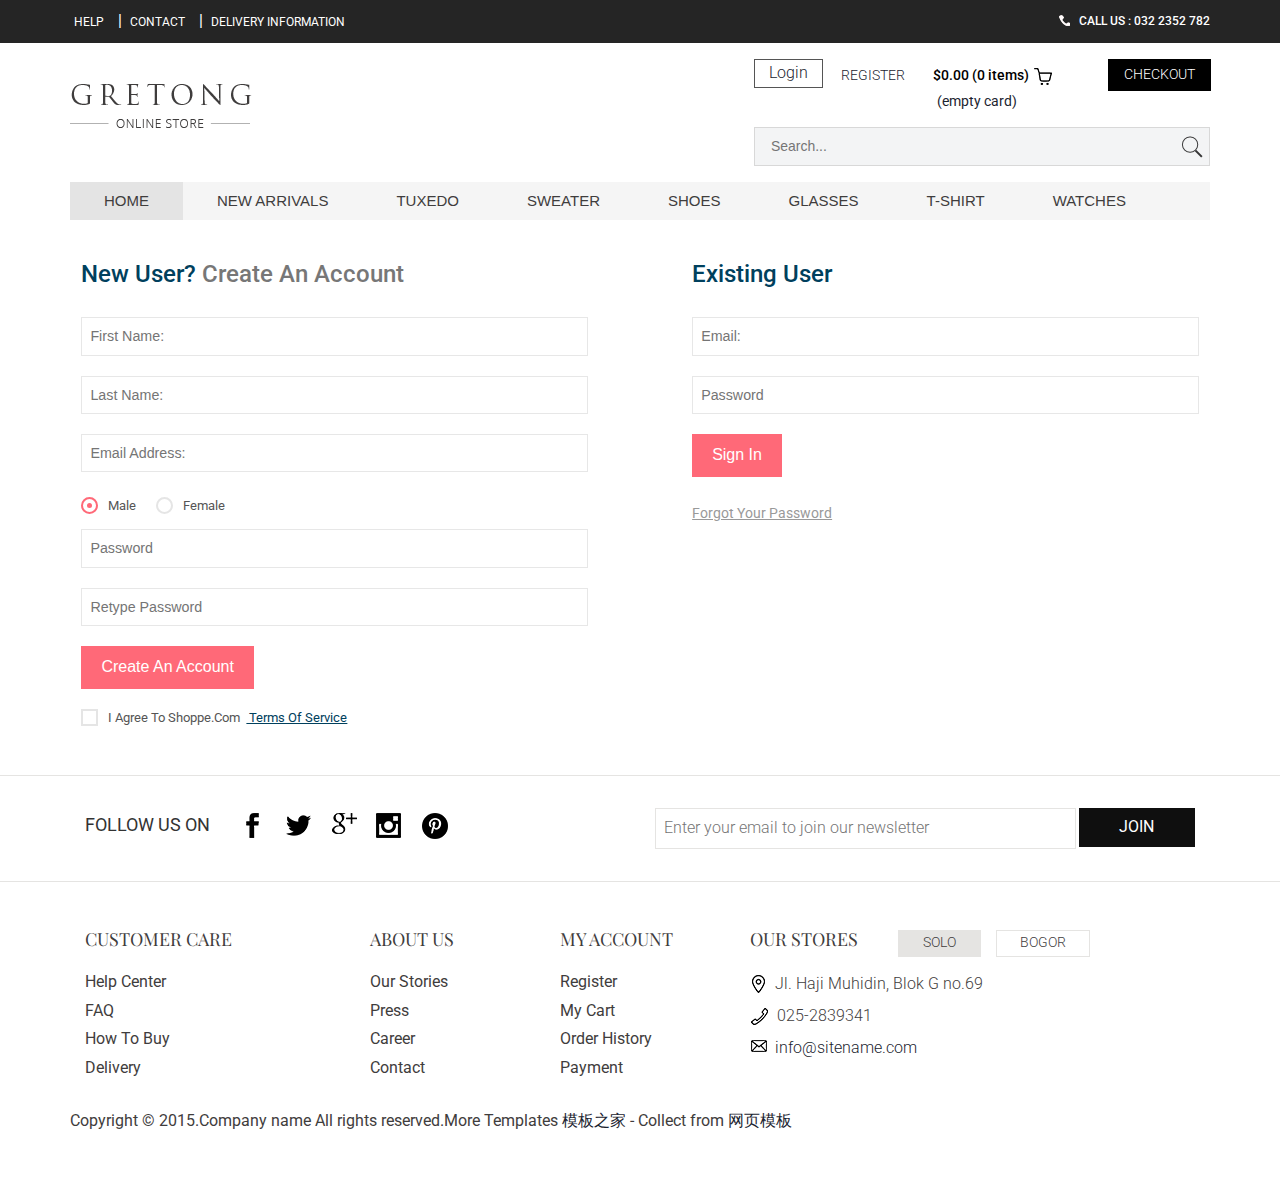
==== WebContent/register.html @ c3873a27 "登录实现+session+cookie记住登录" ====
<!DOCTYPE HTML>
<html>
<head>
<title>Register</title>
<link href="css/bootstrap.css" rel='stylesheet' type='text/css' />
<!-- jQuery (necessary JavaScript plugins) -->
<script type='text/javascript' src="js/jquery-1.11.1.min.js"></script>
<!-- Custom Theme files -->
<link href="css/style.css" rel='stylesheet' type='text/css' />
<!-- Custom Theme files -->
<!--//theme-style-->
<meta name="viewport" content="width=device-width, initial-scale=1">
<meta http-equiv="Content-Type" content="text/html; charset=utf-8" />
<meta name="keywords" content="Gretong Responsive web template, Bootstrap Web Templates, Flat Web Templates, Andriod Compatible web template, 
Smartphone Compatible web template, free webdesigns for Nokia, Samsung, LG, SonyErricsson, Motorola web design" />
<script type="application/x-javascript"> addEventListener("load", function() { setTimeout(hideURLbar, 0); }, false); function hideURLbar(){ window.scrollTo(0,1); } </script>
<link href='http://fonts.useso.com/css?family=Roboto:400,100,300,500,700,900' rel='stylesheet' type='text/css'>
<link href='http://fonts.useso.com/css?family=Playfair+Display:400,700,900' rel='stylesheet' type='text/css'>
<!-- start menu -->
<link href="css/megamenu.css" rel="stylesheet" type="text/css" media="all" />
<script type="text/javascript" src="js/megamenu.js"></script>
<script>$(document).ready(function(){$(".megamenu").megamenu();});</script>
<script src="js/menu_jquery.js"></script>
</head>
<body>
<!-- header_top -->
<div class="top_bg">
	<div class="container">
		<div class="header_top">
			<div class="top_right">
				<ul>
					<li><a href="#">help</a></li>|
					<li><a href="contact.html">Contact</a></li>|
					<li><a href="#">Delivery information</a></li>
				</ul>
			</div>
			<div class="top_left">
				<h2><span></span> Call us : 032 2352 782</h2>
			</div>
				<div class="clearfix"> </div>
		</div>
	</div>
</div>
<!-- header -->
<div class="header_bg">
<div class="container">
	<div class="header">
	<div class="head-t">
		<div class="logo">
			<a href="index.html"><img src="images/logo.png" class="img-responsive" alt=""/> </a>
		</div>
		<!-- start header_right -->
		<div class="header_right">
			<div class="rgt-bottom">
				<div class="log">
					<div class="login" >
						<div id="loginContainer"><a href="#" id="loginButton"><span>Login</span></a>
						    <div id="loginBox">                
						        <form id="loginForm">
						                <fieldset id="body">
						                	<fieldset>
						                          <label for="email">Email Address</label>
						                          <input type="text" name="email" id="email">
						                    </fieldset>
						                    <fieldset>
						                            <label for="password">Password</label>
						                            <input type="password" name="password" id="password">
						                     </fieldset>
						                    <input type="submit" id="login" value="Sign in">
						                	<label for="checkbox"><input type="checkbox" id="checkbox"> <i>Remember me</i></label>
						            	</fieldset>
						            <span><a href="#">Forgot your password?</a></span>
								</form>
							</div>
						</div>
					</div>
				</div>
				<div class="reg">
					<a href="register.html">REGISTER</a>
				</div>
			<div class="cart box_1">
				<a href="checkout.html">
					<h3> <span class="simpleCart_total">$0.00</span> (<span id="simpleCart_quantity" class="simpleCart_quantity">0</span> items)<img src="images/bag.png" alt=""></h3>
				</a>	
				<p><a href="javascript:;" class="simpleCart_empty">(empty card)</a></p>
				<div class="clearfix"> </div>
			</div>
			<div class="create_btn">
				<a href="checkout.html">CHECKOUT</a>
			</div>
			<div class="clearfix"> </div>
		</div>
		<div class="search">
		    <form>
		    	<input type="text" value="" placeholder="search...">
				<input type="submit" value="">
			</form>
		</div>
		<div class="clearfix"> </div>
		</div>
		<div class="clearfix"> </div>
	</div>
		<!-- start header menu -->
			<ul class="megamenu skyblue">
			<li class="active grid"><a class="color1" href="index.html">Home</a></li>
			<li class="grid"><a class="color2" href="#">new arrivals</a>
				<div class="megapanel">
					<div class="row">
						<div class="col1">
							<div class="h_nav">
								<h4>Clothing</h4>
								<ul>
									<li><a href="women.html">new arrivals</a></li>
									<li><a href="women.html">men</a></li>
									<li><a href="women.html">women</a></li>
									<li><a href="women.html">accessories</a></li>
									<li><a href="women.html">kids</a></li>
									<li><a href="women.html">brands</a></li>
								</ul>	
							</div>							
						</div>
						<div class="col1">
							<div class="h_nav">
								<h4>kids</h4>
								<ul>
									<li><a href="women.html">Pools&Tees</a></li>
									<li><a href="women.html">shirts</a></li>
									<li><a href="women.html">shorts</a></li>
									<li><a href="women.html">twinsets</a></li>
									<li><a href="women.html">kurts</a></li>
									<li><a href="women.html">jackets</a></li>
								</ul>	
							</div>							
						</div>
						<div class="col1">
							<div class="h_nav">
								<h4>Bags</h4>
								<ul>
									<li><a href="women.html">Handbag</a></li>
									<li><a href="women.html">Slingbags</a></li>
									<li><a href="women.html">Clutches</a></li>
									<li><a href="women.html">Totes</a></li>
									<li><a href="women.html">Wallets</a></li>
									<li><a href="women.html">Laptopbags</a></li>
								</ul>	
							</div>												
						</div>
						<div class="col1">
							<div class="h_nav">
								<h4>account</h4>
								<ul>
									<li><a href="#">login</a></li>
									<li><a href="register.html">create an account</a></li>
									<li><a href="women.html">create wishlist</a></li>
									<li><a href="women.html">my shopping bag</a></li>
									<li><a href="women.html">brands</a></li>
									<li><a href="women.html">create wishlist</a></li>
								</ul>	
							</div>						
						</div>
						<div class="col1">
							<div class="h_nav">
								<h4>Accessories</h4>
								<ul>
									<li><a href="women.html">Belts</a></li>
									<li><a href="women.html">Pens</a></li>
									<li><a href="women.html">Eyeglasses</a></li>
									<li><a href="women.html">accessories</a></li>
									<li><a href="women.html">Watches</a></li>
									<li><a href="women.html">Jewellery</a></li>
								</ul>	
							</div>
						</div>
						<div class="col1">
							<div class="h_nav">
								<h4>Footwear</h4>
								<ul>
									<li><a href="women.html">new arrivals</a></li>
									<li><a href="women.html">men</a></li>
									<li><a href="women.html">women</a></li>
									<li><a href="women.html">accessories</a></li>
									<li><a href="women.html">kids</a></li>
									<li><a href="women.html">style videos</a></li>
								</ul>	
							</div>
						</div>
					</div>
					<div class="row">
						<div class="col2"></div>
						<div class="col1"></div>
						<div class="col1"></div>
						<div class="col1"></div>
						<div class="col1"></div>
					</div>
    				</div>
				</li>
			<li><a class="color4" href="#">TUXEDO</a>
				<div class="megapanel">
					<div class="row">
						<div class="col1">
							<div class="h_nav">
								<h4>Clothing</h4>
								<ul>
									<li><a href="women.html">new arrivals</a></li>
									<li><a href="women.html">men</a></li>
									<li><a href="women.html">women</a></li>
									<li><a href="women.html">accessories</a></li>
									<li><a href="women.html">kids</a></li>
									<li><a href="women.html">brands</a></li>
								</ul>	
							</div>							
						</div>
						<div class="col1">
							<div class="h_nav">
								<h4>kids</h4>
								<ul>
									<li><a href="women.html">Pools&Tees</a></li>
									<li><a href="women.html">shirts</a></li>
									<li><a href="women.html">shorts</a></li>
									<li><a href="women.html">twinsets</a></li>
									<li><a href="women.html">kurts</a></li>
									<li><a href="women.html">jackets</a></li>
								</ul>	
							</div>							
						</div>
						<div class="col1">
							<div class="h_nav">
								<h4>Bags</h4>
								<ul>
									<li><a href="women.html">Handbag</a></li>
									<li><a href="women.html">Slingbags</a></li>
									<li><a href="women.html">Clutches</a></li>
									<li><a href="women.html">Totes</a></li>
									<li><a href="women.html">Wallets</a></li>
									<li><a href="women.html">Laptopbags</a></li>
								</ul>	
							</div>												
						</div>
						<div class="col1">
							<div class="h_nav">
								<h4>account</h4>
								<ul>
									<li><a href="#">login</a></li>
									<li><a href="register.html">create an account</a></li>
									<li><a href="women.html">create wishlist</a></li>
									<li><a href="women.html">my shopping bag</a></li>
									<li><a href="women.html">brands</a></li>
									<li><a href="women.html">create wishlist</a></li>
								</ul>	
							</div>						
						</div>
						<div class="col1">
							<div class="h_nav">
								<h4>Accessories</h4>
								<ul>
									<li><a href="women.html">Belts</a></li>
									<li><a href="women.html">Pens</a></li>
									<li><a href="women.html">Eyeglasses</a></li>
									<li><a href="women.html">accessories</a></li>
									<li><a href="women.html">Watches</a></li>
									<li><a href="women.html">Jewellery</a></li>
								</ul>	
							</div>
						</div>
						<div class="col1">
							<div class="h_nav">
								<h4>Footwear</h4>
								<ul>
									<li><a href="women.html">new arrivals</a></li>
									<li><a href="women.html">men</a></li>
									<li><a href="women.html">women</a></li>
									<li><a href="women.html">accessories</a></li>
									<li><a href="women.html">kids</a></li>
									<li><a href="women.html">style videos</a></li>
								</ul>	
							</div>
						</div>
					</div>
					<div class="row">
						<div class="col2"></div>
						<div class="col1"></div>
						<div class="col1"></div>
						<div class="col1"></div>
						<div class="col1"></div>
					</div>
    				</div>
				</li>				
				<li><a class="color5" href="#">SWEATER</a>
				<div class="megapanel">
					<div class="row">
						<div class="col1">
							<div class="h_nav">
								<h4>Clothing</h4>
								<ul>
									<li><a href="women.html">new arrivals</a></li>
									<li><a href="women.html">men</a></li>
									<li><a href="women.html">women</a></li>
									<li><a href="women.html">accessories</a></li>
									<li><a href="women.html">kids</a></li>
									<li><a href="women.html">brands</a></li>
								</ul>	
							</div>							
						</div>
						<div class="col1">
							<div class="h_nav">
								<h4>kids</h4>
								<ul>
									<li><a href="women.html">Pools&Tees</a></li>
									<li><a href="women.html">shirts</a></li>
									<li><a href="women.html">shorts</a></li>
									<li><a href="women.html">twinsets</a></li>
									<li><a href="women.html">kurts</a></li>
									<li><a href="women.html">jackets</a></li>
								</ul>	
							</div>							
						</div>
						<div class="col1">
							<div class="h_nav">
								<h4>Bags</h4>
								<ul>
									<li><a href="women.html">Handbag</a></li>
									<li><a href="women.html">Slingbags</a></li>
									<li><a href="women.html">Clutches</a></li>
									<li><a href="women.html">Totes</a></li>
									<li><a href="women.html">Wallets</a></li>
									<li><a href="women.html">Laptopbags</a></li>
								</ul>	
							</div>												
						</div>
						<div class="col1">
							<div class="h_nav">
								<h4>account</h4>
								<ul>
									<li><a href="#">login</a></li>
									<li><a href="register.html">create an account</a></li>
									<li><a href="women.html">create wishlist</a></li>
									<li><a href="women.html">my shopping bag</a></li>
									<li><a href="women.html">brands</a></li>
									<li><a href="women.html">create wishlist</a></li>
								</ul>	
							</div>						
						</div>
						<div class="col1">
							<div class="h_nav">
								<h4>Accessories</h4>
								<ul>
									<li><a href="women.html">Belts</a></li>
									<li><a href="women.html">Pens</a></li>
									<li><a href="women.html">Eyeglasses</a></li>
									<li><a href="women.html">accessories</a></li>
									<li><a href="women.html">Watches</a></li>
									<li><a href="women.html">Jewellery</a></li>
								</ul>	
							</div>
						</div>
						<div class="col1">
							<div class="h_nav">
								<h4>Footwear</h4>
								<ul>
									<li><a href="women.html">new arrivals</a></li>
									<li><a href="women.html">men</a></li>
									<li><a href="women.html">women</a></li>
									<li><a href="women.html">accessories</a></li>
									<li><a href="women.html">kids</a></li>
									<li><a href="women.html">style videos</a></li>
								</ul>	
							</div>
						</div>
					</div>
					<div class="row">
						<div class="col2"></div>
						<div class="col1"></div>
						<div class="col1"></div>
						<div class="col1"></div>
						<div class="col1"></div>
					</div>
    				</div>
				</li>
				<li><a class="color6" href="#">SHOES</a>
				<div class="megapanel">
					<div class="row">
						<div class="col1">
							<div class="h_nav">
								<h4>Clothing</h4>
								<ul>
									<li><a href="women.html">new arrivals</a></li>
									<li><a href="women.html">men</a></li>
									<li><a href="women.html">women</a></li>
									<li><a href="women.html">accessories</a></li>
									<li><a href="women.html">kids</a></li>
									<li><a href="women.html">brands</a></li>
								</ul>	
							</div>							
						</div>
						<div class="col1">
							<div class="h_nav">
								<h4>kids</h4>
								<ul>
									<li><a href="women.html">Pools&Tees</a></li>
									<li><a href="women.html">shirts</a></li>
									<li><a href="women.html">shorts</a></li>
									<li><a href="women.html">twinsets</a></li>
									<li><a href="women.html">kurts</a></li>
									<li><a href="women.html">jackets</a></li>
								</ul>	
							</div>							
						</div>
						<div class="col1">
							<div class="h_nav">
								<h4>Bags</h4>
								<ul>
									<li><a href="women.html">Handbag</a></li>
									<li><a href="women.html">Slingbags</a></li>
									<li><a href="women.html">Clutches</a></li>
									<li><a href="women.html">Totes</a></li>
									<li><a href="women.html">Wallets</a></li>
									<li><a href="women.html">Laptopbags</a></li>
								</ul>	
							</div>												
						</div>
						<div class="col1">
							<div class="h_nav">
								<h4>account</h4>
								<ul>
									<li><a href="#">login</a></li>
									<li><a href="register.html">create an account</a></li>
									<li><a href="women.html">create wishlist</a></li>
									<li><a href="women.html">my shopping bag</a></li>
									<li><a href="women.html">brands</a></li>
									<li><a href="women.html">create wishlist</a></li>
								</ul>	
							</div>						
						</div>
						<div class="col1">
							<div class="h_nav">
								<h4>Accessories</h4>
								<ul>
									<li><a href="women.html">Belts</a></li>
									<li><a href="women.html">Pens</a></li>
									<li><a href="women.html">Eyeglasses</a></li>
									<li><a href="women.html">accessories</a></li>
									<li><a href="women.html">Watches</a></li>
									<li><a href="women.html">Jewellery</a></li>
								</ul>	
							</div>
						</div>
						<div class="col1">
							<div class="h_nav">
								<h4>Footwear</h4>
								<ul>
									<li><a href="women.html">new arrivals</a></li>
									<li><a href="women.html">men</a></li>
									<li><a href="women.html">women</a></li>
									<li><a href="women.html">accessories</a></li>
									<li><a href="women.html">kids</a></li>
									<li><a href="women.html">style videos</a></li>
								</ul>	
							</div>
						</div>
					</div>
					<div class="row">
						<div class="col2"></div>
						<div class="col1"></div>
						<div class="col1"></div>
						<div class="col1"></div>
						<div class="col1"></div>
					</div>
    				</div>
				</li>				
			
				<li><a class="color7" href="#">GLASSES</a>
				<div class="megapanel">
					<div class="row">
						<div class="col1">
							<div class="h_nav">
								<h4>Clothing</h4>
								<ul>
									<li><a href="women.html">new arrivals</a></li>
									<li><a href="women.html">men</a></li>
									<li><a href="women.html">women</a></li>
									<li><a href="women.html">accessories</a></li>
									<li><a href="women.html">kids</a></li>
									<li><a href="women.html">brands</a></li>
								</ul>	
							</div>							
						</div>
						<div class="col1">
							<div class="h_nav">
								<h4>kids</h4>
								<ul>
									<li><a href="women.html">Pools&Tees</a></li>
									<li><a href="women.html">shirts</a></li>
									<li><a href="women.html">shorts</a></li>
									<li><a href="women.html">twinsets</a></li>
									<li><a href="women.html">kurts</a></li>
									<li><a href="women.html">jackets</a></li>
								</ul>	
							</div>							
						</div>
						<div class="col1">
							<div class="h_nav">
								<h4>Bags</h4>
								<ul>
									<li><a href="women.html">Handbag</a></li>
									<li><a href="women.html">Slingbags</a></li>
									<li><a href="women.html">Clutches</a></li>
									<li><a href="women.html">Totes</a></li>
									<li><a href="women.html">Wallets</a></li>
									<li><a href="women.html">Laptopbags</a></li>
								</ul>	
							</div>												
						</div>
						<div class="col1">
							<div class="h_nav">
								<h4>account</h4>
								<ul>
									<li><a href="#">login</a></li>
									<li><a href="register.html">create an account</a></li>
									<li><a href="women.html">create wishlist</a></li>
									<li><a href="women.html">my shopping bag</a></li>
									<li><a href="women.html">brands</a></li>
									<li><a href="women.html">create wishlist</a></li>
								</ul>	
							</div>						
						</div>
						<div class="col1">
							<div class="h_nav">
								<h4>Accessories</h4>
								<ul>
									<li><a href="women.html">Belts</a></li>
									<li><a href="women.html">Pens</a></li>
									<li><a href="women.html">Eyeglasses</a></li>
									<li><a href="women.html">accessories</a></li>
									<li><a href="women.html">Watches</a></li>
									<li><a href="women.html">Jewellery</a></li>
								</ul>	
							</div>
						</div>
						<div class="col1">
							<div class="h_nav">
								<h4>Footwear</h4>
								<ul>
									<li><a href="women.html">new arrivals</a></li>
									<li><a href="women.html">men</a></li>
									<li><a href="women.html">women</a></li>
									<li><a href="women.html">accessories</a></li>
									<li><a href="women.html">kids</a></li>
									<li><a href="women.html">style videos</a></li>
								</ul>	
							</div>
						</div>
					</div>
					<div class="row">
						<div class="col2"></div>
						<div class="col1"></div>
						<div class="col1"></div>
						<div class="col1"></div>
						<div class="col1"></div>
					</div>
    				</div>
				</li>				
			
				<li><a class="color8" href="#">T-SHIRT</a>
				<div class="megapanel">
					<div class="row">
						<div class="col1">
							<div class="h_nav">
								<h4>Clothing</h4>
								<ul>
									<li><a href="women.html">new arrivals</a></li>
									<li><a href="women.html">men</a></li>
									<li><a href="women.html">women</a></li>
									<li><a href="women.html">accessories</a></li>
									<li><a href="women.html">kids</a></li>
									<li><a href="women.html">brands</a></li>
								</ul>	
							</div>							
						</div>
						<div class="col1">
							<div class="h_nav">
								<h4>kids</h4>
								<ul>
									<li><a href="women.html">trends</a></li>
									<li><a href="women.html">sale</a></li>
									<li><a href="women.html">style videos</a></li>
									<li><a href="women.html">accessories</a></li>
									<li><a href="women.html">kids</a></li>
									<li><a href="women.html">style videos</a></li>
								</ul>	
							</div>							
						</div>
						<div class="col1">
							<div class="h_nav">
								<h4>Bags</h4>
								<ul>
									<li><a href="women.html">trends</a></li>
									<li><a href="women.html">sale</a></li>
									<li><a href="women.html">style videos</a></li>
									<li><a href="women.html">accessories</a></li>
									<li><a href="women.html">kids</a></li>
									<li><a href="women.html">style videos</a></li>
								</ul>	
							</div>												
						</div>
						<div class="col1">
							<div class="h_nav">
								<h4>account</h4>
								<ul>
									<li><a href="#">login</a></li>
									<li><a href="register.html">create an account</a></li>
									<li><a href="women.html">create wishlist</a></li>
									<li><a href="women.html">my shopping bag</a></li>
									<li><a href="women.html">brands</a></li>
									<li><a href="women.html">create wishlist</a></li>
								</ul>	
							</div>						
						</div>
						<div class="col1">
							<div class="h_nav">
								<h4>Accessories</h4>
								<ul>
									<li><a href="women.html">trends</a></li>
									<li><a href="women.html">sale</a></li>
									<li><a href="women.html">style videos</a></li>
									<li><a href="women.html">accessories</a></li>
									<li><a href="women.html">kids</a></li>
									<li><a href="women.html">style videos</a></li>
								</ul>	
							</div>
						</div>
						<div class="col1">
							<div class="h_nav">
								<h4>Footwear</h4>
								<ul>
									<li><a href="women.html">new arrivals</a></li>
									<li><a href="women.html">men</a></li>
									<li><a href="women.html">women</a></li>
									<li><a href="women.html">accessories</a></li>
									<li><a href="women.html">kids</a></li>
									<li><a href="women.html">style videos</a></li>
								</ul>	
							</div>
						</div>
					</div>
					<div class="row">
						<div class="col2"></div>
						<div class="col1"></div>
						<div class="col1"></div>
						<div class="col1"></div>
						<div class="col1"></div>
					</div>
    				</div>
				</li>
				<li><a class="color9" href="#">WATCHES</a>
				<div class="megapanel">
					<div class="row">
						<div class="col1">
							<div class="h_nav">
								<h4>Clothing</h4>
								<ul>
									<li><a href="women.html">new arrivals</a></li>
									<li><a href="women.html">men</a></li>
									<li><a href="women.html">women</a></li>
									<li><a href="women.html">accessories</a></li>
									<li><a href="women.html">kids</a></li>
									<li><a href="women.html">brands</a></li>
								</ul>	
							</div>							
						</div>
						<div class="col1">
							<div class="h_nav">
								<h4>kids</h4>
								<ul>
									<li><a href="women.html">trends</a></li>
									<li><a href="women.html">sale</a></li>
									<li><a href="women.html">style videos</a></li>
									<li><a href="women.html">accessories</a></li>
									<li><a href="women.html">kids</a></li>
									<li><a href="women.html">style videos</a></li>
								</ul>	
							</div>							
						</div>
						<div class="col1">
							<div class="h_nav">
								<h4>Bags</h4>
								<ul>
									<li><a href="women.html">trends</a></li>
									<li><a href="women.html">sale</a></li>
									<li><a href="women.html">style videos</a></li>
									<li><a href="women.html">accessories</a></li>
									<li><a href="women.html">kids</a></li>
									<li><a href="women.html">style videos</a></li>
								</ul>	
							</div>												
						</div>
						<div class="col1">
							<div class="h_nav">
								<h4>account</h4>
								<ul>
									<li><a href="#">login</a></li>
									<li><a href="register.html">create an account</a></li>
									<li><a href="women.html">create wishlist</a></li>
									<li><a href="women.html">my shopping bag</a></li>
									<li><a href="women.html">brands</a></li>
									<li><a href="women.html">create wishlist</a></li>
								</ul>	
							</div>						
						</div>
						<div class="col1">
							<div class="h_nav">
								<h4>Accessories</h4>
								<ul>
									<li><a href="women.html">trends</a></li>
									<li><a href="women.html">sale</a></li>
									<li><a href="women.html">style videos</a></li>
									<li><a href="women.html">accessories</a></li>
									<li><a href="women.html">kids</a></li>
									<li><a href="women.html">style videos</a></li>
								</ul>	
							</div>
						</div>
						<div class="col1">
							<div class="h_nav">
								<h4>Footwear</h4>
								<ul>
									<li><a href="women.html">new arrivals</a></li>
									<li><a href="women.html">men</a></li>
									<li><a href="women.html">women</a></li>
									<li><a href="women.html">accessories</a></li>
									<li><a href="women.html">kids</a></li>
									<li><a href="women.html">style videos</a></li>
								</ul>	
							</div>
						</div>
					</div>
					<div class="row">
						<div class="col2"></div>
						<div class="col1"></div>
						<div class="col1"></div>
						<div class="col1"></div>
						<div class="col1"></div>
					</div>
    				</div>
				</li>
		 </ul> 
	</div>
</div>
</div>
<!-- content -->
<div class="container">
<div class="main">
	<!-- start registration -->
	<div class="registration">
		<div class="registration_left">
		<h2>new user? <span> create an account </span></h2>
		<!-- [if IE] 
		    < link rel='stylesheet' type='text/css' href='ie.css'/>  
		 [endif] -->  
		  
		<!-- [if lt IE 7]>  
		    < link rel='stylesheet' type='text/css' href='ie6.css'/>  
		<! [endif] -->  
		<script>
			(function() {
		
			// Create input element for testing
			var inputs = document.createElement('input');
			
			// Create the supports object
			var supports = {};
			
			supports.autofocus   = 'autofocus' in inputs;
			supports.required    = 'required' in inputs;
			supports.placeholder = 'placeholder' in inputs;
		
			// Fallback for autofocus attribute
			if(!supports.autofocus) {
				
			}
			
			// Fallback for required attribute
			if(!supports.required) {
				
			}
		
			// Fallback for placeholder attribute
			if(!supports.placeholder) {
				
			}
			
			// Change text inside send button on submit
			var send = document.getElementById('register-submit');
			if(send) {
				send.onclick = function () {
					this.innerHTML = '...Sending';
				}
			}
		
		})();
		</script>
		 <div class="registration_form">
		 <!-- Form -->
			<form id="registration_form" action="contact.php" method="post">
				<div>
					<label>
						<input placeholder="first name:" type="text" tabindex="1" required autofocus>
					</label>
				</div>
				<div>
					<label>
						<input placeholder="last name:" type="text" tabindex="2" required autofocus>
					</label>
				</div>
				<div>
					<label>
						<input placeholder="email address:" type="email" tabindex="3" required>
					</label>
				</div>
				<div class="sky-form">
					<div class="sky_form1">
						<ul>
							<li><label class="radio left"><input type="radio" name="radio" checked=""><i></i>Male</label></li>
							<li><label class="radio"><input type="radio" name="radio"><i></i>Female</label></li>
							<div class="clearfix"></div>
						</ul>
					</div>
				</div>
				<div>
					<label>
						<input placeholder="password" type="password" tabindex="4" required>
					</label>
				</div>						
				<div>
					<label>
						<input placeholder="retype password" type="password" tabindex="4" required>
					</label>
				</div>	
				<div>
					<input type="submit" value="create an account" id="register-submit">
				</div>
				<div class="sky-form">
					<label class="checkbox"><input type="checkbox" name="checkbox" ><i></i>i agree to shoppe.com &nbsp;<a class="terms" href="#"> terms of service</a> </label>
				</div>
			</form>
			<!-- /Form -->
		</div>
	</div>
	<div class="registration_left">
		<h2>existing user</h2>
		 <div class="registration_form">
		 <!-- Form -->
			<form id="registration_form" action="contact.php" method="post">
				<div>
					<label>
						<input placeholder="email:" type="email" tabindex="3" required>
					</label>
				</div>
				<div>
					<label>
						<input placeholder="password" type="password" tabindex="4" required>
					</label>
				</div>						
				<div>
					<input type="submit" value="sign in" id="register-submit">
				</div>
				<div class="forget">
					<a href="#">forgot your password</a>
				</div>
			</form>
			<!-- /Form -->
			</div>
	</div>
	<div class="clearfix"></div>
	</div>
	<!-- end registration -->
</div>
</div>
<div class="foot-top">
	<div class="container">
		<div class="col-md-6 s-c">
			<li>
				<div class="fooll">
					<h5>follow us on</h5>
				</div>
			</li>
			<li>
				<div class="social-ic">
					<ul>
						<li><a href="#"><i class="facebok"> </i></a></li>
						<li><a href="#"><i class="twiter"> </i></a></li>
						<li><a href="#"><i class="goog"> </i></a></li>
						<li><a href="#"><i class="be"> </i></a></li>
						<li><a href="#"><i class="pp"> </i></a></li>
							<div class="clearfix"></div>	
					</ul>
				</div>
			</li>
				<div class="clearfix"> </div>
		</div>
		<div class="col-md-6 s-c">
			<div class="stay">
						<div class="stay-left">
							<form>
								<input type="text" placeholder="Enter your email to join our newsletter" required="">
							</form>
						</div>
						<div class="btn-1">
							<form>
								<input type="submit" value="join">
							</form>
						</div>
							<div class="clearfix"> </div>
			</div>
		</div>
			<div class="clearfix"> </div>
	</div>
</div>
<div class="footer">
	<div class="container">
		<div class="col-md-3 cust">
			<h4>CUSTOMER CARE</h4>
				<li><a href="#">Help Center</a></li>
				<li><a href="#">FAQ</a></li>
				<li><a href="buy.html">How To Buy</a></li>
				<li><a href="#">Delivery</a></li>
		</div>
		<div class="col-md-2 abt">
			<h4>ABOUT US</h4>
				<li><a href="#">Our Stories</a></li>
				<li><a href="#">Press</a></li>
				<li><a href="#">Career</a></li>
				<li><a href="contact.html">Contact</a></li>
		</div>
		<div class="col-md-2 myac">
			<h4>MY ACCOUNT</h4>
				<li><a href="register.html">Register</a></li>
				<li><a href="#">My Cart</a></li>
				<li><a href="#">Order History</a></li>
				<li><a href="buy.html">Payment</a></li>
		</div>
		<div class="col-md-5 our-st">
			<div class="our-left">
				<h4>OUR STORES</h4>
			</div>
			<div class="our-left1">
				<div class="cr_btn">
					<a href="#">SOLO</a>
				</div>
			</div>
			<div class="our-left1">
				<div class="cr_btn1">
					<a href="#">BOGOR</a>
				</div>
			</div>
			<div class="clearfix"> </div>
				<li><i class="add"> </i>Jl. Haji Muhidin, Blok G no.69</li>
				<li><i class="phone"> </i>025-2839341</li>
				<li><a href="mailto:info@example.com"><i class="mail"> </i>info@sitename.com </a></li>
			
		</div>
		<div class="clearfix"> </div>
			<p>Copyright &copy; 2015.Company name All rights reserved.More Templates <a href="http://www.cssmoban.com/" target="_blank" title="模板之家">模板之家</a> - Collect from <a href="http://www.cssmoban.com/" title="网页模板" target="_blank">网页模板</a></p>
	</div>
</div>
</body>
</html>
---- WebContent/css/style.css ----
h4, h5, h6,
h1, h2, h3 {margin-top: 0;}
ul, ol {margin: 0;}
p {margin: 0;}
html, body{
	font-family: 'Roboto', sans-serif;
	font-size: 100%;
	background: #ffffff;
}
body a{
	transition:0.5s all;
	-webkit-transition:0.5s all;
	-moz-transition:0.5s all;
	-o-transition:0.5s all;
	-ms-transition:0.5s all;
}
/*----*/
.itemContainer{
			width:100%;
			float:left;
		}

		.itemContainer div{
			float:left;
			margin: 5px 20px 5px 20px ;
		}

		.itemContainer a{
			text-decoration:none;
		}

		.cartHeaders{
			width:100%;
			float:left;
		}

		.cartHeaders div{
			float:left;
			margin: 5px 20px 5px 20px ;
		}
.item_add {
  color: #fff;
 
  border:none;
}	
	
.grid_1 img{
	margin-bottom:1em;
}


.box_1{
	float:right;
}
.box_1 h3{
  color: #7A8499;
  font-size: 1em;

    float: left;
}
.box_1 h3 img{
	margin-left: 5px;
}
.box_1 p{

  float: right;
}
.total {
  display: inline-block;
}
.copyrights{text-indent:-9999px;height:0;line-height:0;font-size:0;overflow:hidden;}
/*----*/
/*--checkout--*/
.cart h2{
	font-size:1.5em;
	margin-bottom:1em;
}

.cart-sec{
	
	margin-bottom:3em;
}
.cart-item{
	width:20%;
	float:left;
	margin-right:5%;
	
}
.cart-item img{
	width:100%;
}
.cart-item-info{
	width:75%;
	float:left;
	 
}
.check{
	padding:5em 0;
}
.cart-item-info h3{
	font-size:1em;
	font-weight:600;
}
.cart-item-info h3 a{
	color:#000;
}
.cart-item-info h3 span{
	display:block;
	font-weight:400;
	font-size: 0.85em;
  margin: 0.7em 0;
}
.size_3 {
  width:100%;
}
.delivery {
  margin-top: 3em;
}
.delivery p {
  color: #A6A6A6;
  font-size: 1em;
  font-weight: 400;
  float: left;
}
.delivery span {
  color: #A6A6A6;
  font-size: 1em;
  font-weight: 400;
  float: right;
}
.cart-item-info h4 span{
	font-size:0.65em;
	font-weight:400;
} 

.close1,.close2{
  background: url('../images/close_1.png') no-repeat 0px 0px;
  cursor: pointer;
  width: 28px;
  height: 28px;
  position: absolute;
  right: 0px;
  top: 0px;
  -webkit-transition: color 0.2s ease-in-out;
  -moz-transition: color 0.2s ease-in-out;
  -o-transition: color 0.2s ease-in-out;
  transition: color 0.2s ease-in-out;
}
.cart-header {  
  position: relative;  
}
.cart-header2 {  
  position: relative;  
}
a.order {
  background:#00405d;
  padding: 10px 20px;
  
  font-size: 1em;
  color: #fff;
  text-decoration: none;
  display: block;
  font-weight: 600;
  text-align: center;
  margin:3em 0;
}
a.order:hover{
	background:#615c85;
}
.total-item,.cart-items{
	margin-top:0em;
	padding-bottom:2em;
}

.total-item h3 {
  color: #333;
  font-size: 1.1em;
  margin-bottom: 1em;
}
.total-item h4{
	font-size:0.8em;
	font-weight:600;
	color:#9C9C9C;
	display:inline-block;
	margin-right:6em;
}
a.cpns{
	background:#ff6978;
	color:#fff;
	
	padding: 10px;
  font-size: 0.8em;
	font-weight:600;
}
a.cpns:hover{
	background: #615c85;
}
.total-item p{
	font-size:0.9em;
	font-weight:400;
	margin-top:1em;
	color:#727272;	
}
.total-item p a:hover{
	color:#333;
	text-decoration:underline;
}
a.continue{
	background:#00405d;
	padding:10px 20px;
	
	font-size:1em;
	color:#fff;
	text-decoration:none;
	display: block;
   font-weight: 600;  
   text-align: center;
   margin-bottom:2em;
}
a.continue:hover{
	background:#615c85;
}
ul.total_price{
	padding: 0;
  margin: 1em 0 0 0;
  list-style: none;
}
ul.total_price li.last_price{
	width: 50%;
  float: left;
  
}
ul.total_price li.last_price span{
	font-size: 1.1em;
  color: #000;
}
.price-details{
	border-bottom: 1px solid #DDD9D9;
  padding-bottom: 10px;
}
.price-details h3{
	color:#000;
	font-size:1.2em;
	margin-bottom:1em;
}
.price-details span{
	width: 50%;
  float: left;
 
  font-size: 0.8125em;
  color: #000;
  line-height: 1.8em;
}


.cart-items h1 {
  font-size: 1.5em;
  margin-bottom:2em;
}
a.item_add1 {
  border-top-left-radius: 0;
  border-top-right-radius: 0;
  border-top-right-radius: 0;
  /* border-bottom-right-radius: 50%; */
  border-bottom-left-radius: 0;
  border-bottom-right-radius: 0;
  border-top-left-radius: 0;
  border-bottom-left-radius: 0;
  padding: 10px 15px;
  background: url(0) #f54d56;
}
a.item_add1:hover{
	background:rgb(3, 193, 167);
	text-decoration:none;
	color:#fff;
}
.btn_5{
	padding:25px 40px;
	font-size:1.1em;
}
ul.qty{
	padding:0;
	margin:0;
	list-style:none;
}
ul.qty li{
   display: inline-block;
   margin-right: 10%;
}
ul.qty li p{
	font-size:0.8125em;
	color:#555;
}
/*-- header_top --*/
.top_bg{
	background: #252525;
}
.header_top{
	padding:15px 0 5px;
}
.top_left{
	float: right;
}
.top_left h2{
	text-transform:uppercase;
	font-size:12px;
	color:#ffffff;
}
.top_left h2 span {
  color: #000000;
  margin-right: 0px;
  padding: 1px 10px;
  background: url(../images/phon.png) no-repeat 0px 2px;
  -webkit-transition: all 0.3s ease-in-out;
  -moz-transition: all 0.3s ease-in-out;
  -o-transition: all 0.3s ease-in-out;
  transition: all 0.3s ease-in-out;
}
.top_right{
	float:left;
	color: #ffffff;
	margin-top: -5px;
}
.top_right ul{
	padding:0;
	list-style:none;
}
.top_right ul li{
	display: inline-block;
	margin-right: 10px;
}
.top_right ul li:last-child{
	margin-right: 0;
}
.top_right ul li a{
	text-align:center;
	padding: 0px 4px;
	text-transform:uppercase;
	font-size:12px;
	display:block;
	color:#ffffff;
	-webkit-transition: all 0.3s ease-in-out;
	-moz-transition: all 0.3s ease-in-out;
	-o-transition: all 0.3s ease-in-out;
	transition: all 0.3s ease-in-out;
}
.top_right ul li a:hover{
	color:#ff6978;
	text-decoration: none;
}
.itemContainer{
			width:100%;
			float:left;
		}

		.itemContainer div{
			float:left;
			margin: 5px 20px 5px 20px ;
		}

		.itemContainer a{
			text-decoration:none;
		}

		.cartHeaders{
			width:100%;
			float:left;
		}

		.cartHeaders div{
			float:left;
			margin: 5px 20px 5px 20px ;
		}
.item_add {
  border: none;
  color: #3f3d3d;
  padding: 10px 20px;
  font-size: 0.85em;
  border: none;
  text-align: center;
}
.item_add:hover{
}	
.grid_1 img{
	margin-bottom:1em;
}
span.item_price {
  color: #3f3d3d;
  font-size: 1.2em;
  font-weight: 400;
  text-align: center;
}
.item_quantity {
  margin: 1em 0;
  border: 1px solid rgb(175, 175, 175);
  font-size: 0.85em;
  padding: 5px 10px;
  display: block;
}
.box_1 {
  float: left;
  margin: 0.55em 0.1em 0;
  width:38%;
}
.box_1 h3 {
  color: #000;
  font-size: 0.85em;
  margin-bottom: 0;
  float: left;
}
.box_1 h3 img{
	margin-left: 5px;
}
.box_1 p {
  color: #000;
  font-size: 0.85em;
  float: left;
  margin: 0.5em 0.3em 0;
  text-align:left;
}
select.item_Size {
  display: block;
  border: 1px solid #999;
  font-size: 0.85em;
  color: #000;
  padding: 5px 10px;
  margin-top: 1em;
}
.item_add  a{
  background: rgb(9, 209, 182);
  border: none;
  color: #fff;
  padding: 10px 20px;
  font-size: 0.85em;
  border: none;
}
/********** Login *************/
#loginContainer {
    position:relative;
}
#loginContainer a span {
  display: block;
  padding: 2px 14px;
  border: 1px solid #555;
  font-weight: 300;
}
/* Login Button */
#loginButton { 
    display:inline-block;  
    position:relative;
    z-index:30;
    cursor:pointer;
}
/* Login Box */
#loginBox {
    position:absolute;
	top: 44px;
	right: 0px;
    display:none;
    z-index:29;
}
#loginForm:after {
	content: '';
	position: absolute;
	right: 25px;
	top: -10px;
	border-left:10px solid rgba(0, 0, 0, 0);
	border-right:10px solid rgba(0, 0, 0, 0);
	border-bottom: 10px solid #f0f0f0;
}
/* Login Form */
#loginForm {
   width: 300px;
	background: #fff;
	border: 1px solid #d6d6d6;
}
#loginForm fieldset {
    margin:0 0 15px 0;
    display:block;
    border:0;
    padding:0;
}
fieldset#body {
    border-radius:3px;
    -webkit-border-radius:3px;
    -moz-border-radius:3px;
    -o-border-radius:3px;
    padding:15px 15px;
    margin:0;
}
#loginForm #checkbox {
    width:auto;
    margin:3px 6px 0 0;
    float:left;
    padding:0;
    border:0;
    *margin:-3px 9px 0 0; /* IE7 Fix */
}
#body label {
    color:#000;
    margin:10px 0 0 0;
    display:block;
    float:left;
    font-size:0.8725em;
}
#loginForm #body fieldset label{
    display:block;
    float:none;
    margin:0 0 6px 0;
}
#body label i{
	color:#000;
	font-size:1em;
	font-style:normal;
}
/* Default Input */
#loginForm input {
    width:92%;
    border:1px solid #DADADA;
	color: #222;
	background:#FFF;
    padding:6px;
	font-size: 0.8125em;
    -webkit-apperance:none;
    font-family: 'Open Sans', sans-serif;
}
/* Sign In Button */
#loginForm #login {
	font-family: 'Open Sans', sans-serif;
	width: auto;
	float: left;
	background:#ff6978 ;
	color: #fff;
	font-size: 0.8725em;
	padding: 8px 20px;
	border: none;
	margin: 0 12px 0 0;
	cursor: pointer;
	transition: all .5s;
	-webkit-transition: all .5s;
	-moz-transition: all .5s;
	-o-transition: all .5s;
}
#loginForm #login:hover {
	background: #00405d;
}
/* Forgot your password */
#loginForm span{
    display:block;
    padding:0px 0px 15px 17px;
}
#loginForm span a{
	color:#000;
	font-size:0.85em;
    font-weight:500;
    background: none;
	border: none;
	box-shadow: none;
}
#loginForm span a:hover{
	text-decoration:underline;
}
input:focus {
    outline:none;
}
/*-- header --*/
.logo {
  float: left;
  margin: 1.5em 0;
}
.header_right {
  float: right;
  width: 40%;
}
.head-t {
  padding: 1em 0;
}
/*search*/
.search{
	position: relative;
	background: #f3f4f5;
	border: 1px solid #D8D8D8;
}
.search form{
	width:100%;
}
.search input[type="text"]{
	margin:0px 0;
	font-family: 'Open Sans', sans-serif;
	padding:8px 16px;
	outline: none;
	color: #5a5a5a;
	background: none;
	border: none;
	width:85.33333%;
	line-height: 1.5em;
	position: relative;
	font-size: 0.8725em;
	-webkit-appearance: none;
	text-transform: capitalize;
}
.search input[type="text"]:hover{
	background: #ffffff;
}
.search input[type="submit"]{
	background: url('../images/search.png') no-repeat 0px 1px;
	border: none;
	cursor: pointer;
	width: 24px;
	outline: none;
	position: absolute;
	height: 24px;
	top: 6px;
	right: 5px;
}
.log {
  float: left;
  width: 19%;
}
.reg {
  float: left;
  width: 20%;
  margin: 5px 0;
}
/* create_btn */
.create_btn {
  float: left;
  width: 21%;
}
.create_btn a {
  text-transform: capitalize;
  display: inline-block;
  padding: 6px 16px;
  font-size: 0.8725em;
  font-weight:300;
  color: #ffffff;
  background: #000000;
  -webkit-transition: all 0.3s ease-in-out;
  -moz-transition: all 0.3s ease-in-out;
  -o-transition: all 0.3s ease-in-out;
  transition: all 0.3s ease-in-out;
}
.create_btn a:hover{
	background: #00405d;
	color:#ffffff; 
	text-decoration:none;
}
.create_btn a img{
	vertical-align: top;
	margin-top: 3px;
}
.reg a {
  vertical-align: middle;
  font-size: 0.85em;
  font-weight: 300;
  text-decoration: none;
}
/* start icon styles */
.icon1:before,.icon1:after {
	content: "";
	display: table;
}
.icon1:after {
	clear: both;
}
.icon1 {
  float: left;
  zoom: 1;
  margin-right: 0%;
  width: 40%;
  margin: 8px 0 0;
}
ul.icon1 {
	padding:0;
	list-style:none;
}
.icon1 li {
	float: left;
	position: relative;
	cursor: pointer;
}
.icon1 li:last-child{
	border-right:none;
}
.icon1 li:hover > a {
	color: #fafafa;
}
*html .icon1 li a:hover { /* IE6 only */
	color: #fafafa;
}
.icon1 ul {
	width:300px;
	margin: 20px 0 0 0;
	_margin: 0;
	opacity: 0;
	visibility: hidden;
	position: absolute;
	top: 42px;
	z-index: 1;
	right: -140px;
	background: #ffffff;
	-webkit-transition: all .2s ease-in-out;
	-moz-transition: all .2s ease-in-out;
	-ms-transition: all .2s ease-in-out;
	-o-transition: all .2s ease-in-out;
	transition: all .2s ease-in-out;
	box-shadow: 0px 0px 5px #aaa;
	-webkit-box-shadow: 0px 0px 5px #aaa;
	-moz-box-shadow: 0px 0px 5px #aaa;
	-o-box-shadow: 0px 0px 5px #aaa;
}
.icon1 li:hover > ul {
	opacity: 1;
	visibility: visible;
	margin: 0;
}
.icon1 ul ul {
	top: 6px;
	left: 158px;
	margin: 0 0 0 20px;
	border-radius: 5px;
	-webkit-border-radius: 5px;
	-moz-border-radius: 5px;
	-o-border-radius: 5px;
}
.icon1 ul li {
	float: none;
	display: block;
	border: 0;
}
.icon1 ul li:first-child{
	border-top:none;
}
.icon1 ul li:first-child a{
	border-top-left-radius: 5px;
	-webkit-border-top-left-radius: 5px;
	-moz-border-top-left-radius: 5px;
	-o-border-top-left-radius: 5px;
}
.icon1 ul li:last-child {   
	-moz-box-shadow: none;
	-webkit-box-shadow: none;
	box-shadow: none;    
}
.icon1 ul a {    
	_height: 10px; /*IE6 only*/
	white-space: nowrap;
	float: none;
	text-transform: none;
}
.active-icon{
	display: block;
}
.icon1 ul li:first-child > a:after {
	content: '';
	position: absolute;
	left: 45%;
	top: -30px;
	border-left: 10px solid transparent;
	border-right:10px solid transparent;
	border-bottom:10px solid #f0f0f0;
}
.icon1 ul ul li:first-child a:after {
	left: -100px;
	top: 0%;
	margin-top: -6px;
	border-left: 0;	
	border-bottom:20px solid transparent;
	border-top: 20px solid transparent;
	border-right:20px solid #323757;
}
/* Mobile */
.icon1-trigger {
	display: none;
}
.sub-icon1 img{
	border:none;
	display:inline-block;
	vertical-align:middle;
}
.c1{
	background: url(../images/art.png) no-repeat 0px 0px;
	width: 32px;
	height: 32px;
	display: inline-block;
	vertical-align: middle;
	margin-top: 2px;
}
.c2 {
  background: url(../images/bag.png) no-repeat 0px 1px;
  width: 24px;
  height: 24px;
  display: inline-block;
  vertical-align: middle;
}
.icon1 .profile_img {
	margin-top: 3px;
}
.sub-icon1 ul li h3{
	text-align:center;
	font-size: 1em;
	color: #00405d;
	text-transform:uppercase;
	margin-bottom: 4%;
}
.sub-icon1 ul li p{
	text-align:center;
	font-size: 0.8125em;
	color: #555555;
	line-height: 1.8em;
}
.sub-icon1.list{
	padding: 20px 0px;
}
.sub-icon1 ul li p a{
	color: #00405d;
}
.sub-icon1 ul li p a:hover{
	color: #555555;
	text-decoration:underline;
}
ul.megamenu.skyblue {
  background: #f5f5f5;
}
.rgt-bottom {
  margin-bottom: 1em;
}
/* start menu */
.h_nav h4{
	border-bottom: 1px solid rgb(236, 236, 236);
	font-size: 1em;
	color: #000;
	line-height: 1.8em;
	text-transform: uppercase;
	margin-bottom: 4%;
}
.h_nav h4.top{
	margin-top: 12%;
}
.h_nav ul li{
	display: block;
}
.h_nav ul li a{
	display: block;
	font-size: 0.95em;
	color: #555;
	text-transform: capitalize;
	line-height: 1.8em;
	-webkit-transition: all 0.3s ease-in-out;
	-moz-transition: all 0.3s ease-in-out;
	-o-transition: all 0.3s ease-in-out;
	transition: all 0.3s ease-in-out;
	line-height: 2.5em;
}
.h_nav ul li a:hover{
	color:#00405d;
	text-decoration:underline;
}
/* start content */
.arriv-left {
  padding-left: 0;
  position:relative;
}
.arriv-info {
  position: absolute;
  top: 216px;
  left: 119px;
  text-align: center;
}
.arriv-right {
  padding-right: 0;
  position:relative;
}
.arriv-left1 {
  padding-left: 0;
  position: relative;
}
.arriv-left2 {
  padding-left: 0;
  position: relative;
}
.arriv-right1 {
  padding-right: 0;
  position: relative;
}
.arriv-right2 {
  padding-right: 0;
  position: relative;
}
.arriv h3 {
  font-size: 1.5em;
  font-weight: 500;
  color: #f9f9f9;
  margin: 0 0 0.5em;
  font-family: 'Playfair Display', serif;
}
.arriv p {
  color: #ededed;
  font-size: 1em;
  font-weight: 300;
  line-height: 1.8em;
  margin: 0.5em 0;
}
.crt-btn a {
  text-transform: capitalize;
  display: inline-block;
  padding: 6px 16px;
  font-size: 0.8725em;
  font-weight: 300;
  color: #f9f9f9;
  border: 1px solid #f9f9f9;
  background: none;
  text-decoration: none;
  -webkit-transition: all 0.3s ease-in-out;
  -moz-transition: all 0.3s ease-in-out;
  -o-transition: all 0.3s ease-in-out;
  transition: all 0.3s ease-in-out;
}
.crt-btn a:hover{
  background:#ff6978;
  border:1px solid #ff6978;
}
.arriv-info1 {
  position: absolute;
  top: 145px;
  left: 248px;
  text-align: center;
}
.arriv-bottm {
  margin: 1.5em 0;
}
.arriv-top {
  margin: 1.5em 0;
}
i.ars {
  width: 35px;
  height: 20px;
  background: url(../images/arrwss.png)no-repeat 58px -1px ;
  display: inline-block;
  padding: 0px 53px;
  vertical-align: middle;
}
.arriv-info2 {
  position: absolute;
  bottom: 32px;
  left: 42px;
  text-align: center;
}
.arriv-info3 {
  position: absolute;
  bottom: 32px;
  left: 42px;
  text-align: center;
}
.special h5 {
  color: #3f3d3d;
  font-size: 1.1em;
  font-weight: 400;
  font-family: 'Playfair Display', serif;
  text-align: center;
  margin: 0;
}
.special h6 {
  color: #3f3d3d;
  font-size: 1em;
  font-weight: 300;
  text-align: center;
  margin:1em 0;
}
.special-info {
  padding: 1em 0;
  border: 1px solid #e9e9e9;
}
.special {
  padding: 4em 0;
    position: relative;
}
i.facebok {
  width: 35px;
  height: 35px;
  background: url(../images/img-sprite.png)no-repeat -8px -10px;
  float: left;
  vertical-align: middle;
}
i.facebok:hover{
  background: url(../images/img-sprite.png)no-repeat -8px -46px;
}
i.twiter {
  width: 35px;
  height: 35px;
  background: url(../images/img-sprite.png)no-repeat -48px -12px;
  float: left;
  vertical-align: middle;
}
i.twiter:hover{
  background: url(../images/img-sprite.png)no-repeat -48px -48px;
}
i.be {
  width: 35px;
  height: 35px;
  background: url(../images/img-sprite.png)no-repeat -133px -10px;
  float: left;
  vertical-align: middle;
}
i.be:hover{
  background: url(../images/img-sprite.png)no-repeat -133px -46px;
}
i.pp {
  width: 35px;
  height: 35px;
  background: url(../images/img-sprite.png)no-repeat -177px -9px;
  float: left;
  vertical-align: middle;
}
i.pp:hover{
  background: url(../images/img-sprite.png)no-repeat -177px -45px;
}
i.goog {
  width: 35px;
  height: 35px;
  background: url(../images/img-sprite.png)no-repeat -92px -13px;
  float: left;
  vertical-align: middle;
}
i.goog:hover{
  background: url(../images/img-sprite.png)no-repeat -92px -48px;
}
.social-ic ul {
  padding: 0;
}
.social-ic li {
  display: inline-block;
  margin: 0 0.2em;
}
.foot-top li {
  display: inline-block;
  vertical-align: middle;
}
.fooll h5 {
  font-size: 1.1em;
  margin: 0;
  text-transform: uppercase;
  font-weight: 400;
  padding-right: 1em;
}
.foot-top {
  padding: 2em 0;
  border-bottom: 1px solid #e5e4e2;
  border-top: 1px solid #e5e4e2;
}
.stay form input[type="text"] {
  width: 100%;
  color: #3f3d3d;
  outline: none;
  font-size: 1em;
  padding: 0.5em;
  font-weight:300;
  border: 1px solid #e5e4e2;
  -webkit-appearance: none;
}
.btn-1 form input[type="submit"] {
  background: #0f0f0f;
  padding: 0.5em;
  color: #fff;
  font-size: 1em;
  font-weight: 400;
  display: block;
  outline: none;
  border: none;
  width: 100%;
  text-transform: uppercase;
}
.btn-1 form input[type="submit"]:hover{
	background: rgba(15, 15, 15, 0.72);
}
.stay-left {
  float: left;
  width: 78%;
  margin-right: 0.5%;
}
.btn-1 {
  float: left;
  width: 21.5%;
}
.footer h4 {
  color: #3f3d3d;
  font-family: 'Playfair Display', serif;
  font-weight: 400;
  margin: 0 0 1em;
}
.footer {
  padding: 3em 0;
}
i.phone {
  width: 19px;
  height: 21px;
  display: inline-block;
  background: url(../images/img-sprite.png) no-repeat -235px -39px;
  vertical-align: middle;
  margin-right: 0.5em;
}
i.add {
  width: 17px;
  height: 24px;
  display: inline-block;
  background: url(../images/img-sprite.png) no-repeat -236px -11px;
  vertical-align: middle;
  margin-right: 0.5em;
}
i.mail {
  width: 17px;
  height: 14px;
  display: inline-block;
  background: url(../images/img-sprite.png) no-repeat -236px -76px;
  margin-right: 0.5em;
}
.our-st li {
  color: #3f3d3d;
  display: block;
  font-size: 1em;
  font-weight: 300;
  line-height: 2em;
}
.our-st li a{
  text-decoration:none;
}
.cust li {
display:block;
}
.cust li a {
  display: block;
  color: #3f3d3d;
  font-size: 1em;
  line-height: 1.8em;
  text-decoration: none;
}
.cust li a:hover{
	color:#D03333
}
.abt li {
display:block;
}
.abt li a {
  display: block;
  color: #3f3d3d;
  font-size: 1em;
  line-height: 1.8em;
  text-decoration: none;
}
.abt li a:hover{
	color:#D03333
}
.myac li {
display:block;
}
.myac li a {
  display: block;
  color: #3f3d3d;
  font-size: 1em;
  line-height: 1.8em;
  text-decoration: none;
}
.myac li a:hover{
	color:#D03333
}
.our-left {
  float: left;
  width: 33.33%;
}
.cr_btn a {
  text-transform: capitalize;
  display: inline-block;
  padding: 3px 25px;
  font-size: 0.9em;
  font-weight: 300;
  color: #3f3d3d;
  background: #e5e4e2;
  -webkit-transition: all 0.3s ease-in-out;
  -moz-transition: all 0.3s ease-in-out;
  -o-transition: all 0.3s ease-in-out;
  transition: all 0.3s ease-in-out;
  text-decoration:none;
}
.cr_btn1 a {
  text-transform: capitalize;
  display: inline-block;
  padding: 2px 23px;
  font-size: 0.9em;
  font-weight: 300;
  color: #3f3d3d;
  background: none;
  border: 1px solid #e5e4e2;
  -webkit-transition: all 0.3s ease-in-out;
  -moz-transition: all 0.3s ease-in-out;
  -o-transition: all 0.3s ease-in-out;
  transition: all 0.3s ease-in-out;
  text-decoration: none;
}
.our-left1 {
  float: left;
  width: 22%;
}
.cr_btn1 a:hover{
   color: #3f3d3d;
  background: #e5e4e2;
    border:1px solid #e5e4e2;
}
.special h3:before {
  height: 8px;
  width: 371px;
  content: '';
  background: url(../images/line.png)no-repeat;
  display: block;
  position: absolute;
  left: 301px;
  top: 87px;
}
.special h3:after {
  height: 8px;
  width: 371px;
  content: '';
  background: url(../images/line.png)no-repeat;
  display: block;
  position: absolute;
  right: 301px;
  top: 87px;
}
.special h3 {
  font-family: 'Playfair Display', serif;
  font-size: 1.5em;
  border: 1px solid #e5e4e2;
  text-align: center;
  padding: 0.5em;
  margin: 0 auto;
  width: 21%;
}
.specia-top {
  margin: 3em 0;
}
.footer p {
  margin: 1.5em 0 0;
  font-size: 1em;
  color: #3f3d3d;
  font-weight: 400;
  line-height: 1.8em;
}
.footer p a{
text-decoration:none;
}
ul.grid_2 {
  padding: 0;
}
ul.grid_2 li {
  display: inherit;
}
ul.grid_2 li:hover {
  background: #e9e9e9;
  color: #ff6978;
}
ul.grid_2 li h5:hover {
  color: #ff6978;
}
ul.grid_2 li {
  width: 23%;
  float: left;
  margin:0 1%
}
.arriv-info2 a {
  text-decoration: none;
}
.arriv-info2 a h3:hover{
  color:#ff6978;
}
/* start women */
.w_sidebar{
	border: 1px solid #EBEBEB;
}
.w_nav1 ul{
	padding:0;
	list-style:none;
}
.w_nav1{
	padding: 20px;
}
.w_nav1 h4{
	text-transform:uppercase;
	color:#ff6978;
	font-size: 1em;
	margin-bottom: 5px;
}
.w_nav1 ul li{
	line-height: 1.5em;
}
.w_nav1 ul li a{
	display: block;
	text-transform:uppercase;
	color: #555555;
	font-size: 0.8725em;
}
.w_nav1 ul li a:hover{
	color:#00405d;
}
.w_nav2{
	padding: 20px;
}
.w_nav2  li{
	line-height: 1.5em;
	display: inline-block;
}
.w_nav2 li a{
	display: block;
	padding: 14px;
}
.w_nav2 li a.color1{
	background:	#0AA5E2;
}
.w_nav2 li a.color2{
	background:	#40E0D0;
}
.w_nav2 li a.color3{
	background:	#B03060;
}
.w_nav2 li a.color4{
	background:	#000080;
}
.w_nav2 li a.color5{
	background:	#E60D41;
}
.w_nav2 li a.color6{
	background:	#45BF55;
}
.w_nav2 li a.color7{
	background:	#FF7F00;
}
.w_nav2 li a.color8{
	background:	#8B4513;
}
.w_nav2 li a.color9{
	background:	#FFD700;
}
.w_nav2 li a.color10{
	background:	#9FA8AB;
}
.w_nav2 li a.color11{
	background:	#C0C0C0;
}
.w_nav2 li a.color12{
	background:	#0AA5E2;
}
.w_nav2 li a.color13{
	background:	#FFCBDB;
}
.w_nav2 li a.color14{
	background:	#B87333;
}
.w_nav2 li a.color15{
	background:	#BFB540;
}
.sky-form .label {
	display: block;
	margin-bottom: 6px;
	line-height: 19px;
}
.w_sidebar h3{
	padding:0 20px 10px;
	font-size: 1em;
	color: #555555;
	text-transform:uppercase;
}
/* radios and checkboxes */
.sky-form {
	margin-top: -10px;
}
.row1{
	outline:none;
	padding: 20px;
	overflow: auto;
	height: 200px;
}
.sky-form.col.col-4 ul {
padding: 0;
list-style: none;
}
.sky-form h4{
	margin-top: 10px;
	background: #ECECEC;
	padding: 10px 20px;
	color: #333333;
	text-transform: uppercase;
	margin-bottom: 0;
	font-size:16px;
}
.sky-form section {
	margin-bottom: 20px;
}
.sky-form .label {
	display: block;
	margin-bottom: 6px;
	line-height: 19px;
}
.sky-form .label.col {
	margin: 0;
	padding-top: 10px;
}
.sky-form .input,
.sky-form .select,
.sky-form .textarea,
.sky-form .radio,
.sky-form .checkbox,
.sky-form .toggle,
.sky-form .button {
	position: relative;
	display: block;
}
/* selects */
.sky-form .select i {
	position: absolute;
	top: 14px;
	right: 14px;
	width: 1px;
	height: 11px;
	background: #fff;
	box-shadow: 0 0 0 12px #fff;
}
.sky-form .select i:after,
.sky-form .select i:before {
	content: '';
	position: absolute;
	right: 0;
	border-right: 4px solid transparent;
	border-left: 4px solid transparent;
}
.sky-form .select i:after {
	bottom: 0;
	border-top: 4px solid #404040;
}
.sky-form .select i:before {
	top: 0;
	border-bottom: 4px solid #404040;
}
.sky-form .select-multiple select {
	height: auto;
}
/* radios and checkboxes */
.sky-form .radio,.sky-form .checkbox {
	outline:none;
	border:none;
	margin-bottom: 4px;
	padding-left: 27px;
	font-size: 13px;
	line-height: 27px;
	color: #555555;
	cursor: pointer;
	text-transform: capitalize;
	font-weight: normal;
	margin-top: 0;
}
.sky-form .radio{
	text-transform: none;
}
.sky-form .radio:last-child,
.sky-form .checkbox:last-child {
	margin-bottom: 0;
}
.sky-form .radio input,
.sky-form .checkbox input {
	position: absolute;
	left: -9999px;
}
.sky-form .radio i,
.sky-form .checkbox i {
	position: absolute;
	top: 5px;
	left: 0;
	display: block;
	width: 17px;
	height: 17px;
	outline: none;
	border-width: 2px;
	border-style: solid;
	background: #fff;
}
.sky-form .radio i {
	border-radius: 50%;
}
.sky-form .radio input + i:after,
.sky-form .checkbox input + i:after {
	position: absolute;
	opacity: 0;
	transition: opacity 0.1s;
	-o-transition: opacity 0.1s;
	-ms-transition: opacity 0.1s;
	-moz-transition: opacity 0.1s;
	-webkit-transition: opacity 0.1s;
}
.sky-form .radio input + i:after {
	content: '';
	top: 4px;
	left: 4px;
	width: 5px;
	height: 5px;
	border-radius: 50%;
}
.sky-form .checkbox input + i:after {
	content: '';
	top: 3px;
	left: 2px;
	width: 10px;
	height: 7px;
	background: url(../images/tick.png) no-repeat;
	text-align: center;
}
.sky-form .radio input:checked + i:after,
.sky-form .checkbox input:checked + i:after {
	opacity: 1;
}
.sky-form .inline-group {
	margin: 0 -30px -4px 0;
}
.sky-form .inline-group:after {
	content: '';
	display: table;
	clear: both;
}
.sky-form .inline-group .radio,
.sky-form .inline-group .checkbox {
	float: left;
	margin-right: 30px;
}
.sky-form .inline-group .radio:last-child,
.sky-form .inline-group .checkbox:last-child {
	margin-bottom: 4px;
}
/* icons */

.sky-form [class^="icon-"] {
  font-family: FontAwesome;
  font-style: normal;
  font-weight: normal;
  -webkit-font-smoothing: antialiased;
}
/* normal state */
.sky-form .input input,
.sky-form .select select,
.sky-form .textarea textarea,
.sky-form .radio i,
.sky-form .checkbox i,
.sky-form .toggle i,
.sky-form .icon-append,
.sky-form .icon-prepend {
	border-color: #e5e5e5;
	transition: border-color 0.3s;
	-o-transition: border-color 0.3s;
	-ms-transition: border-color 0.3s;
	-moz-transition: border-color 0.3s;
	-webkit-transition: border-color 0.3s;
}
.sky-form .toggle i:before {
	background-color: #2da5da;	
}
/* hover state */
.sky-form .input:hover input,
.sky-form .select:hover select,
.sky-form .textarea:hover textarea,
.sky-form .radio:hover i,
.sky-form .checkbox:hover i,
.sky-form .toggle:hover i {
	border-color: #8dc9e5;
}
.sky-form .button:hover {
	opacity: 1;
}
/* focus state */
.sky-form .input input:focus,
.sky-form .select select:focus,
.sky-form .textarea textarea:focus,
.sky-form .radio input:focus + i,
.sky-form .checkbox input:focus + i,
.sky-form .toggle input:focus + i {
	border-color: #2da5da;
}
/* checked state */
.sky-form .radio input + i:after {
	background-color: #ff6978;	
}
.sky-form .checkbox input + i:after {
	color: #2da5da;
}
.sky-form .radio input:checked + i,
.sky-form .checkbox input:checked + i,
.sky-form .toggle input:checked + i {
	border-color: #ff6978;	
}
/* error state */
.sky-form .state-error input,
.sky-form .state-error select,
.sky-form .state-error textarea,
.sky-form .radio.state-error i,
.sky-form .checkbox.state-error i,
.sky-form .toggle.state-error i {
	background: #fff0f0;
}
/* success state */
.sky-form .state-success input,
.sky-form .state-success select,
.sky-form .state-success textarea,
.sky-form .radio.state-success i,
.sky-form .checkbox.state-success i,
.sky-form .toggle.state-success i {
	background: #f0fff0;
}
/* disabled state */
.sky-form .input.state-disabled input,
.sky-form .select.state-disabled,
.sky-form .textarea.state-disabled,
.sky-form .radio.state-disabled,
.sky-form .checkbox.state-disabled,
.sky-form .toggle.state-disabled,
.sky-form .button.state-disabled {
	cursor: default;
	opacity: 0.5;
}
.sky-form .input.state-disabled:hover input,
.sky-form .select.state-disabled:hover select,
.sky-form .textarea.state-disabled:hover textarea,
.sky-form .radio.state-disabled:hover i,
.sky-form .checkbox.state-disabled:hover i,
.sky-form .toggle.state-disabled:hover i {
	border-color: #e5e5e5;
}
/*-- start scrollpane --*/
.jspContainer{
	overflow: hidden;
	position: relative;
}
.jspPane{
	position: absolute;
	outline: none;
	padding: 20px !important;
}
.jspVerticalBar{
	position: absolute;
	top: 0;
	right:0px;
	width:5px;
	height: 100%;
}
.jspHorizontalBar{
	position: absolute;
	bottom: 0;
	left: 0;
	width: 100%;
	height: 16px;
	background: red;
}
.jspCap{
	display: none;
}
.jspHorizontalBar .jspCap{
	float: left;
}
.jspTrack{
	background: #f0f0f0;
	position: relative;
}
.jspDrag{
	background: #777777;
	position: relative;
	top: 0;
	left: 0;
	cursor: pointer;
}
.jspHorizontalBar .jspTrack,.jspHorizontalBar .jspDrag{
	float: left;
	height: 100%;
}
.jspArrow{
	background: #50506d;
	text-indent: -20000px;
	display: block;
	cursor: pointer;
	padding: 0;
	margin: 0;
}
.jspArrow.jspDisabled{
	cursor: default;
	background: #80808d;
}
.jspVerticalBar .jspArrow{
	height: 16px;
}
.jspHorizontalBar .jspArrow{
	width: 16px;
	float: left;
	height: 100%;
}
.jspVerticalBar .jspArrow:focus{
	outline: none;
}
.jspCorner{
	background: #eeeef4;
	float: left;
	height: 100%;
}
/*-- end scrollpane --*/
/*-- start w_content --*/
.women_main{
	padding:2em 0;
}
.women{
	text-align: left;
	border-bottom: 1px solid #ebebeb;
}
.women h4{
	float:left;
	font-size:1em;
	text-transform:uppercase;
	color: #333333;
}
.women h4{
	color:#555555;
}
.w_nav {
	float:right;
	color:#555555;
	font-size:0.8125em;
	padding:0;
	list-style:none;
}
.w_nav li{
	display: inline-block;
}
.w_nav li a{
	display: block;
	color:#555555;
	text-transform:capitalize;
}
.w_nav li a:hover{
	color: #00405d;
}
.grids_of_4{
	display:block;
	margin: 2% 0;
}
.grid1_of_4{
	float: left;
	width: 23.22222%;
	margin-left: 2.33333%;
	text-align:center;
}
.grid1_of_4:first-child{
	margin-left: 0;
	text-align:center;
}
.grid1_of_4 h4 {
	font-size:16px;
	margin-top:5px;
}
.grid1_of_4 h4 a{
	text-transform:uppercase;
	color:#000000;
	text-decoration:none;
}
.grid1_of_4 h4 a:hover{
	color:#ff6978;
}
.grid1_of_4 p{
	font-size: 0.8125em;
	color:#3f3d3d;
	line-height: 1.8em;
	margin-bottom: 10px;
}
.content_box-grid {
	margin-top: 1em;
}
.view {
   overflow: hidden;
   position: relative;
   margin-bottom: 1em;
}
.view .mask,.view .content {
   position: absolute;
	overflow: hidden;
	top: 188px;
	left: 117px;
}
.view-fifth img {
   -webkit-transition: all 0.3s ease-in-out;
   -moz-transition: all 0.3s ease-in-out;
   -o-transition: all 0.3s ease-in-out;
   -ms-transition: all 0.3s ease-in-out;
   transition: all 0.3s ease-in-out;
}
.view-fifth .mask {
  -webkit-transform: translateX(-300px);
   -moz-transform: translateX(-300px);
   -o-transform: translateX(-300px);
   -ms-transform: translateX(-300px);
   transform: translateX(-300px);
   -ms-filter: "progid: DXImageTransform.Microsoft.Alpha(Opacity=100)";
   filter: alpha(opacity=100);
   opacity: 1;
   -webkit-transition: all 0.3s ease-in-out;
   -moz-transition: all 0.3s ease-in-out;
   -o-transition: all 0.3s ease-in-out;
   -ms-transition: all 0.3s ease-in-out;
   transition: all 0.3s ease-in-out;
}
.view-fifth:hover .mask {
   -webkit-transform: translateX(0px);
   -moz-transform: translateX(0px);
   -o-transform: translateX(0px);
   -ms-transform: translateX(0px);
   transform: translateX(0px);
}
.view1{
   overflow: hidden;
   position: relative;
}
.view1 .mask1,.view1 .content {
   position: absolute;
   overflow: hidden;
   top:130px;
   left:90px;
}
.info {
   display: block;
	background: url(../images/label_new.png) no-repeat;
	text-indent: -9999px;
	width: 75px;
	height: 75px;
}
.view-fifth1 img {
   -webkit-transition: all 0.3s ease-in-out;
   -moz-transition: all 0.3s ease-in-out;
   -o-transition: all 0.3s ease-in-out;
   -ms-transition: all 0.3s ease-in-out;
   transition: all 0.3s ease-in-out;
}
.view-fifth1 .mask1 {
  -webkit-transform: translateX(-300px);
   -moz-transform: translateX(-300px);
   -o-transform: translateX(-300px);
   -ms-transform: translateX(-300px);
   transform: translateX(-300px);
   -ms-filter: "progid: DXImageTransform.Microsoft.Alpha(Opacity=100)";
   filter: alpha(opacity=100);
   opacity: 1;
   -webkit-transition: all 0.3s ease-in-out;
   -moz-transition: all 0.3s ease-in-out;
   -o-transition: all 0.3s ease-in-out;
   -ms-transition: all 0.3s ease-in-out;
   transition: all 0.3s ease-in-out;
}
.view-fifth1:hover .mask1 {
   -webkit-transform: translateX(0px);
   -moz-transform: translateX(0px);
   -o-transform: translateX(0px);
   -ms-transform: translateX(0px);
   transform: translateX(0px);
}
span.text {
  font-size: 1.2em;
  color: #999;
}
span.price-new {
  color: #ff6978;
  margin-right: 15px;
  font-weight: 500;
  font-size: 1.3em;
}
.price-old {
  text-decoration: line-through;
  color: #999;
  font-weight: normal;
  font-size: 17px;
  margin-right: 10px;
}
span.price-tax {
  color: #999;
  font-size: 13px;
}
span.points {
  color: #999;
  font-size: 13px;
}
span.code {
  color: #999;
}
span.brand {
  color: #999;
  line-height: 2em;
}
/*--single--*/
.cont{
	display: block;
	float:left;
}
.span_2_of_bottom1 {
	width:68.1%;
}
.lsidebar{
	display: block;
	float:right;
	margin-left:3.333%;
} 	
.span_2_of_bottom {
	width: 66.1%;
}
.span_1_of_bottom {
	width:25.1%;
	border: 1px solid #DDD;
}
.span_2_of_bottom p,
.span_1_of_bottom  p  {
	font-size:0.8125em;
	padding:0.5em 0;
	color: #888;
	line-height: 1.5em;
}
.desc{
	padding:5%;
}
.desc h5 a{
	color:#C0313C;
	font-size: 0.788em;
}
.desc h5 a:hover{
	color:#333;
}
.button {
	border: none;
	background: #45A43E;
	color: #FEF503;
	float: right;
	padding: 7px 15px;
	font-size: 12px;
	cursor: pointer;
	outline: none;
	text-transform:uppercase;
}
.button:hover {
	background:#333;
}
.price-text{
	padding:5% 0;
}
.span_3_of_2 {
	width:60.3333%;
}
.desc1 {
	display: block;
	float: right;
}
p.stock {
	display: block;
	font-size: 0.89em;
	color: #555;
	margin: 10px 0;
}
.row-2 {
	overflow: hidden;
	text-align: left;
	padding-top: 6px;
	border-top: 1px dotted #CCC;
	border-bottom: 1px dotted #CCC;
}
span.on_sale {
	display: block;
	float: left;
	padding: 15px 6px 0 30px;
	font-size: 1.1em;
	font-style: italic;
	font-weight: normal;
	color: #777777;
}
.price1 {
	padding: 4% 0;
}
span.actual1 {
	text-decoration: line-through;
	margin-right: 8%;
	color: #888;
	font-size: 1.2em;
}
.images_3_of_2 {
	width:35.2%;
	float: left;
	margin-right: 2.6%;
}
.single-bottom1 h6, .single-bottom2 h6 {
	background: #F3F3F3;
	padding: 10px;
	color: #333;
	font-size: 1.2em;
}
p.prod-desc {
	color: #3f3d3d;
	padding-top: 2%;
	font-size: 0.89em;
	line-height: 1.8em;
}
.single-bottom1 {
	padding: 3% 0 4%;
}
.product {
	padding: 3% 0 0 0;
}
.product-desc {
	width: 82.3333%;
	float: left;
	border-width: 0 1px 0 0;
	border-right: 1px solid #DDD;
}
.product-img {
	width: 21.5%;
	float: left;
	margin-right: 2.5%;
}
.prod1-desc {
	width: 75.2%;
	float: left;
}
.product-desc h5 {
	padding-bottom: 2%;
}
.product-desc h5 a{
	color:#555;
	font-size:20px;
}
.product-desc h5 a:hover{
	color:#ffcc33;
	text-decoration:none;
}
p.product_descr {
	color: #3f3d3d;
	font-size: 0.89em;
	line-height: 1.8em;
}
.product_price {
	width:15.3333%;
	float: left;
	padding: 0 0px 0px 16px;
}
.price-access {
	color: #555;
	font-size: 1em;
}
.button1 {
	font-family: 'Open Sans', sans-serif;
	border: none;
	background:#ff6978;
	padding: 7px 15px;
	color: #FFF;
	font-size: 13px;
	cursor: pointer;
	outline: none;
	margin-top: 9%;
	-webkit-transition: all 0.3s ease-in-out;
	-moz-transition: all 0.3s ease-in-out;
	-o-transition: all 0.3s ease-in-out;
	transition: all 0.3s ease-in-out;
}
.button1:hover{
	background:#00405d;
	color: #fff;
}
.desc1 h3{
	color:#333333;
	font-size:1.4em;
	text-transform:capitalize;
}
.desc1 p {
  margin-top: 2%;
  font-size: 0.89em;
  color: #3f3d3d;
  line-height: 1.8em;
  letter-spacing: 1px;
}
.desc1 p a{
	margin-left:5px;
	color:#555555;
	text-transform:uppercase;
	font-size: 13px;
	-webkit-text-stroke: 0px;
	letter-spacing: 0px;
}
.desc1 p a:hover{
	color: #00405d;
}
.det_nav {
	margin:  6% 0;
}
.det_nav ul{
	padding:0;
	list-style:none;
}
.det_nav h4{
	line-height:1.8em;
	font-size: 1em;
	color: #555555;
	text-transform:uppercase;
	margin-bottom: 4%;
}
.det_nav ul li{
	display:inline-block;
	width: 20.33333%;
	margin-left: 4%;
}
.det_nav ul li:first-child{
	margin-left: 0;
}
.det_nav ul li a{
	display:block;
}
.det_nav ul li a img{
	border: 1px solid #DADADA;
}
.btn_form{
	margin: 8% 0 4%;
}
.btn_form a{
	font-family: 'Open Sans', sans-serif;
	cursor:pointer;
	border:none;
	outline:none;
	display: inline-block;
	font-size: 1em;
	padding: 10px 34px;
	background:#ff6978;
	color:#fff;
	text-transform:uppercase;
	-webkit-transition: all 0.3s ease-in-out;
	-moz-transition: all 0.3s ease-in-out;
	-o-transition: all 0.3s ease-in-out;
	transition: all 0.3s ease-in-out;
}
.btn_form a:hover{
	background: #00405d;
	text-decoration:none;
}
.desc1  a span{
	font-size:0.8125em;
	color:#555555;
	text-transform:uppercase;
	text-decoration:underline;
}
.desc1 a span:hover{
	color: #00405d;
	text-decoration:none;
}
.det_nav1 h4 {
  font-size: 1em;
  text-transform: uppercase;
  color: #555;
  margin: 3% 0 6% 0;
}
.det_nav1 ul li{
	display: inline-block;
	margin-left: 10px;
}
.det_nav1 ul li:first-child{
	margin-left: 0;
}
/* end details */
/* start registration */
.registration{
	padding: 3% 1%;
}
.registration h2{
	font-size:1.5em;
	color: #00405d;
	text-transform:capitalize;
	margin-bottom: 4%;
}
.reg_fb {
	margin:3% 0;
	display: block;
	background: #3B5998;
	transition: all 0.5s ease-out;
	-webkit-transition: all 0.3s ease-in-out;
	-moz-transition: all 0.3s ease-in-out;
	-o-transition: all 0.3s ease-in-out;
	transition: all 0.3s ease-in-out;
}
.reg_fb img {
	background:#354F88;
	padding: 10px;
	float: left;
}
.reg_fb i {
	color: #ffffff;
	padding: 12px 16px;
	display: inline-block;
	font-size: 1.3em;
	text-transform: capitalize;
	font-style: normal;
}
.reg_fb:hover {
	background:#354F88;
}
.registration_left{
	float: left;
	width: 45.33333%;
	margin-left: 9.333%;
}
.registration_left:first-child{
	margin-left: 0;
}
.registration span{
	color: #777777;
}
.registration_form{
	display: block;
}
.registration_form div{
	padding:10px 0;
}
.sky_form1{
	margin-bottom: -30px;
}
.sky_form1 ul{
	padding:0;
	list-style:none;
}
.sky_form1 ul li{
	float: left;
	margin-left: 20px;
}
.sky_form1 ul li:first-child{
	margin-left: 0;
}
label {
	display: block;
	margin-bottom: 0;
	font-weight: normal;
}
.registration_form input[type="text"],.registration_form input[type="email"],.registration_form input[type="tel"],.registration_form input[type="password"]{
	padding: 8px;
	display: block;
	width:100%;
	outline: none;
	font-family: 'Open Sans', sans-serif;
	font-size: 0.8925em;
	color: #333333;
	-webkit-appearance: none;
	text-transform: capitalize;
	background: #FFFFFF;
	border: 1px solid rgb(231, 231, 231);
	font-weight: normal;
}
.registration_form input[type="submit"]{
	-webkit-appearance: none;
	font-family: 'Open Sans', sans-serif;
	color: #ffffff;
	text-transform: capitalize;
	display: inline-block;
	background:#ff6978;
	padding: 10px 20px;
	transition: 0.5s ease;
	-moz-transition: 0.5s ease;
	-o-transition: 0.5s ease;
	-webkit-transition: 0.5s ease;
	cursor:pointer;
	border:none;
	outline:none;
	font-size:1em;
	margin-bottom: 5px;
}
.registration_form input[type="submit"]:hover{
	color: #ffffff;
	background:#00405d;
}
.terms{
	text-decoration:underline;
	text-transform:capitalize;
	color: #00405d;
}
.terms:hover{
	text-decoration:none;
}
.forget a{
	text-transform: capitalize;
	color: #999999;
	text-decoration: underline;
	font-size: 0.8925em;
}
.forget a:hover{
	text-decoration: none;
}
/* start shopping bag */
.shoping_bag {
	padding: 2% 1%;
	border-bottom: 1px solid rgb(223, 223, 223);
}
.shoping_bag h4{
	float:left;
	text-transform: uppercase;
	color: #777777;
	font-size:1em;
	margin: 13px 0 0;
}
.shoping_bag h4 img{
	
	margin-right: 5px;
}
.shoping_bag h4 span{
	color:#ff6978;
}
.s_art {
	float: right;
	padding: 0;
	list-style: none;
}
.s_art li{
	text-align:center;
	text-transform: uppercase;
	color: #777777;
	font-size:1em;
}
.shoping_bag1{
	padding: 2% 1%;
	border-bottom: 1px solid rgb(223, 223, 223);
}
.shoping_left{
	float: left;
	width:68.333%;
	margin-right: 3.3333%;
}
.shoping_right{
	float: right;
	width:14.333%;
}
.shoping1_of_1{
	float: left;
	width: 12.3333%;
	margin-right: 3.3333%;
}
.shoping1_of_2{
	float: left;
	width: 68.3333%;
}
.shoping_left h4{
	margin-bottom: 2%;
}
.shoping_left h4 a{
	text-transform: uppercase;
	color: #00405d;
	font-size:1em;
	text-decoration: underline;
	-webkit-transition: all 0.3s ease-in-out;
	-moz-transition: all 0.3s ease-in-out;
	-o-transition: all 0.3s ease-in-out;
	transition: all 0.3s ease-in-out;
}
.shoping_left h4 a:hover{
	text-decoration: none;	
	color: #777777;
}
.shoping_left span{
	text-transform: uppercase;
	color: #999999;
	font-size: 0.8725em;
	-webkit-text-stroke: 0.4px;
}
.shoping_left span b{
	color: #555555;
	font-weight: 600;
}
.s_icons{
	margin-top: 2%;	
}
ul.s_icons{
	padding:0;
	list-style:none;
}
.s_icons li{
	display: inline-block;
	margin-left: 10px;
}
.s_icons li:first-child{
	margin-left: 0;
}
.s_icons li a{
	display: block;
	width:30px;
	height:30px;
	background: rgb(187, 187, 187);
	border-radius:100px;
	-webkit-border-radius:100px;
	-moz-border-radius:100px;
	-o-border-radius:100px;
	-webkit-transition: all 0.3s ease-in-out;
	-moz-transition: all 0.3s ease-in-out;
	-o-transition: all 0.3s ease-in-out;
	transition: all 0.3s ease-in-out;
	text-align: center;
	padding: 1px;
}
.s_icons li a:hover{
	background: #00405d;
}
.s_icons li a img{
	vertical-align: bottom;
}
.shoping_right p{
	color: #333333;
	font-size: 0.8725em;
	text-transform: capitalize;
	line-height: 2.5em;
	-webkit-text-stroke: 0.4px;
}
.shoping_right p.tot{
	font-size: 1.5em;
}
.shoping_right p span{
	color: #ff0000;
	float: right;
}
.shoping_right p a{
	color:#00405d;
}
.shoping_bag {
	padding: 2% 1%;
	border-bottom: 1px solid rgb(223, 223, 223);
}
.shoping_bag1 h2{
	float:left;
	text-transform: uppercase;
	color: #777777;
	font-size:1em;
}
.shoping_bag1 h2 a{
	-webkit-text-stroke: 0.4px;
	color: #00405d;
	font-size: 0.8725em;
	-webkit-transition: all 0.3s ease-in-out;
	-moz-transition: all 0.3s ease-in-out;
	-o-transition: all 0.3s ease-in-out;
	transition: all 0.3s ease-in-out;
}
.shoping_bag1 h2 a:hover{
	color: #555555;
}
.shoping_bag1 h2 img{
	vertical-align: text-bottom;
	margin-right: 5px;
}
.shoping_bag1 h2 span{
	color: #999999;
}
.shoping_bag2{
	padding: 2% 0;
}
.shoping_left a.btn1{
	margin-top:1%;
	text-transform: capitalize;
	display: inline-block;
	padding: 10px 20px;
	font-size: 1.2em;
	color: #ffffff;
	background:#ff6978;
	-webkit-transition: all 0.3s ease-in-out;
	-moz-transition: all 0.3s ease-in-out;
	-o-transition: all 0.3s ease-in-out;
	transition: all 0.3s ease-in-out;
}
.shoping_left a.btn1:hover{
	background: #00405d;
	text-decoration:none;
}
.shoping_right p span.color{
	color: #00405d;
}
h4.title {
  color: #ff6978;
  margin-bottom: 0.5em;
  font-size: 1.6em;
  line-height: 1.2em;
  background: #F7F7F7;
  padding: 1em;
}
p.cart {
  color: #777;
  font-size: 1.2em;
  line-height: 1.8em;
  text-align: left;
}
p.cart a {
  text-decoration: underline;
  color: #ff6978;
}
.check-out {
  padding: 6em 0;
}
/* start contact */
.contact{
	margin:2% 0;
	display: block;
}
.contact h2{
	font-size: 1.5em;
	color: #00405d;
	text-shadow: 0 1px 0 #ffffff;
	text-transform: capitalize;
}
.map{
	margin: 2% 2% 2% 0;
}
.col{
	display: block;
}
.contact-form{
	position:relative;
}
.contact-form div{
	padding:5px 0;
}
.contact-form span label{
	margin-top: 10px;
	color: #777777;
	display: block;
	font-size: 0.8725em;
	padding-bottom: 5px;
	text-transform: capitalize;
	font-weight: normal;
}
.contact-form input[type="text"], .contact-form textarea {
	font-family: 'Open Sans', sans-serif;
	background: #FFFFFF;
	border: 1px solid #E7E7E7;
	color: rgba(85, 81, 81, 0.84);
	padding: 8px;
	display: block;
	width: 96.3333%;
	outline: none;
	-webkit-appearance: none;
	text-transform: capitalize;
}
.contact-form textarea{
	resize:none;
	height:120px;		
}
.contact-form input[type="submit"]{
	margin-top: 10px;
	-webkit-appearance: none;
	border: none;
	outline: none;
	font-family: 'Open Sans', sans-serif;
	cursor: pointer;
	display: inline-block;
	font-size: 1em;
	padding: 12px 25px;
	background:#ff6978;
	color: #fff;
	text-transform: uppercase;
	-webkit-transition: all 0.3s ease-in-out;
	-moz-transition: all 0.3s ease-in-out;
	-o-transition: all 0.3s ease-in-out;
	transition: all 0.3s ease-in-out;
}
.contact-form input[type="submit"]:hover{
	background: #00405d;
	color: #ffffff;
}
/*--media queries--*/
@media (max-width:1024px){
.grid_list {
	padding-bottom: 1.5em;
	margin-bottom: 1.5em;
}
.header_right {
  float: right;
  width: 48%;
}
.grid_text h3, .grid_text-middle h3 {
	font-size: 15px;
}
.grid_text p, .grid_text-middle p {
	font-size: 12px;
}
.content_text h4 a {
	font-size: 1.2em;
}
.span1_of_2 {
	width: 26.33333%;
}
.span_3_of_2 {
	width: 52.3333%;
}
.button1 {
	padding: 7px 10px;
}
.view .mask, .view .content {
	top: 138px;
	left: 82px;
}
.arriv h3 {
  font-size: 1.4em;
}
.arriv-info {
  top: 149px;
  left: 72px;
}
.arriv-info1 {
  top: 80px;
  left: 147px;
}
.arriv-top {
  margin: 1em 0;
}
.special {
  padding: 2em 0;
  position: relative;
}
.special h3:before {
  left: 35px;
  top: 52px;
}
.special h3:after {
  right: 35px;
  top: 52px;
}
.specia-top {
  margin: 2em 0;
}
.special h5 {
  font-size: 1em;
}
.special h6 {
  font-size: 0.9em;
}
.special {
  padding: 2em 0 0;
  position: relative;
}
.foot-top {
  padding: 1em 0;
}
.fooll h5 {
  font-size: 1em;
}
.stay form input[type="text"] {
  font-size: 0.9em;
}
.btn-1 form input[type="submit"] {
  font-size: 0.93em;
}
.footer {
  padding: 2em 0;
}
.footer h4 {
  font-size: 1em;
}
.cust li a {
  font-size: 0.9em;
}
.abt li a {
  font-size:0.9em;
}
.myac li a {
   font-size:0.9em;
}
.our-st li {
   font-size:0.9em;
}
}
@media (max-width:800px){
.top_left {
  float: right;
}
.top_right {
  float: left;
}
.top_bg{
	text-align:center;
}
.sidebar {
	margin-top: 2em;
}
.content_text p {
	width:80%;
}
.grid1{
	margin-bottom:2em;
}
.grid1 img{
	display: inline;
}
.look {
	right: 240px;
}	
.w_sidebar {
	margin-bottom: 3em;
}
.view .mask, .view .content {
	top: 141px;
	left: 85px;
}
.shoping_left h4 a {
	font-size: 0.85em;
}
.shoping_left a.btn1 {
	padding: 8px 15px;
	font-size: 1em;
}
.reg_fb i {
	padding: 15px 10px;
	font-size: 1em;
}
.single-bottom2 {
	margin-bottom: 2em;
}
}
@media (max-width:768px){
#loginContainer a span {
  padding: 2px 4px;
}
.log {
  float: left;
  width: 15%;
}
.create_btn a {
  padding: 6px 8px;
  font-size: 0.750em;
}
.reg {
  float: left;
  width: 21%;
  margin: 5px 0;
}
.icon1 {
  width: 39%;
  margin: 5px 0;
}
.icon1 li {
  font-size: 0.85em;
}
.create_btn a {
  padding: 6px 8px;
  font-size: 0.750em;
}
.look {
	right: 230px;
}
.span1_of_2 {
	width: 35.33333%;
}
.search input[type="text"] {
	width: 79.33333%;
}
.registration h2 {
	font-size: 1.1em;
}
.icon1 ul {
  top: 24px;
  right: -78px;
}
.arriv-left {
  float: left;
  width: 50%;
}
.arriv-right {
  float: left;
  width: 50%;
}
.arriv p {
  font-size: 0.9em;
}
.arriv h3 {
  font-size: 1.2em;
}
.arriv-info {
  top: 115px;
  left: 40px;
}
.arriv-left1 {
  float: left;
  width: 65%;
}
.arriv-right1 {
  float: left;
  width: 35%;
}
.arriv-right1 {
  float: left;
  width: 32.2%;
  padding: 0;
}
.arriv-left1 {
  float: left;
  width: 67.8%;
}
.arriv-info3 {
  bottom: 24px;
  left: 22px;
}
.arriv-middle {
  float: left;
  width: 33.33%;
  padding: 0 12px;
}
.arriv-right2 {
  float: left;
  width: 33.33%;
}
.arriv-left2 {
  float: left;
  width: 33.33%;
}
i.ars {
  background: url(../images/arrwss.png)no-repeat 16px -1px;
  padding: 0px 33px;
}
.arriv-info2 {
  bottom: 20px;
  left: 16px;
}
.arriv-info1 {
  top: 60px;
  left: 102px;
}
.crt-btn a {
  padding: 4px 8px;
  font-size: 0.85em;
}
.special h3 {
  font-size: 1.3em;
  width: 26%;
}
.special h3:before {
  height: 8px;
  width: 263px;
  left: 20px;
  top: 50px;
}
.special h3:after {
  height: 8px;
  width: 263px;
  right: 20px;
  top: 50px;
}
.special h5 {
  font-size: 0.9em;
}
.special h6 {
  font-size: 0.8125em;
}
.stay {
  margin: 1em 0;
}
.foot-top {
  text-align: center;
}
.our-st {
  float: left;
  width: 44%;
}
.cust {
  float: left;
  width: 21%;
}
.cr_btn a {
  padding: 3px 12px;
  font-size: 0.8125em;
}
.abt {
  float: left;
  width: 16%;
}
.myac {
  float: left;
  width: 19%;
}
.footer h4 {
  font-size: 0.875em;
}
.cr_btn1 a {
  padding: 2px 11px;
  font-size: 0.8125em;
}
.footer p {
  font-size: 0.875em;
  text-align: center;
}
.footer {
  padding: 2em 0 1em;
}
.box_1 {
  width: 41%;
}
}
@media (max-width:640px){
.create_btn a {
	padding: 10px 5px;
	font-size: 0.8125em;
}
.span1_of_2 {
	width: 44.33333%;
}
.grid1_of_4 {
	width: 47.22222%;
}
.view .mask, .view .content {
	top: 210px;
	left: 135px;
}
.span_3_of_2 {
	width: 44.3333%;
}
.product-desc {
	width: 78.3333%;
}
.product_price {
	width: 21.3333%;
}
.shoping_right {
	width: 32.333%;
}
.shoping_left {
	width: 63.333%;
}
.reg_fb i {
	padding: 16px 5px;
	font-size: 0.85em;
}
#loginContainer a span {
  padding: 0px 4px;
  font-size: .8em;
}
.reg a {
  font-size: 0.75em;
}
.reg {
  width: 20%;
  margin: 1px 0;
}
.icon1 li {
  font-size: 0.75em;
}
.icon1 {
  width: 39%;
  margin: 2px 0;
}
.c2 {
  width: 18px;
  height: 24px;
}
.log {
  float: left;
  width: 15%;
}
.create_btn a {
  padding: 3px 5px;
  font-size: 0.7em;
}
.create_btn {
  float: left;
  width: 20%;
}
.icon1 {
  width: 39%;
  margin: 2px 0;
}
.header_right {
  float: right;
  width: 53%;
}
.rgt-bottom {
  margin-bottom: 0.5em;
}
.logo {
  float: left;
  margin: 0.9em 0;
}
.arriv h3 {
  font-size: 1em;
}
.arriv p {
  font-size: 0.8125em;
}
.arriv-info {
  top: 92px;
  left: 7px;
}
.crt-btn a {
  padding: 4px 8px;
  font-size: 0.8125em;
}
.arriv-left {
  float: left;
  width: 50%;
  padding-right: 4px;
}
.arriv-right {
  float: left;
  width: 50%;
  padding-left: 4px;
}
.arriv-info1 {
  top: 48px;
  left: 72px;
}
.arriv-middle {
  float: left;
  width: 33.33%;
  padding: 0 6px;
}
.arriv-right2 {
  float: left;
  width: 33.33%;
  padding-left: 4px;
}
.arriv-left2 {
  float: left;
  width: 33.33%;
  padding-right: 4px;
}
.arriv-info2 {
  bottom: 6px;
  left: 10px;
}
.special h3 {
  font-size: 1.2em;
  width: 26%;
  padding:0.25em;
}
.special h3:before {
  width: 215px;
  left: 20px;
  top: 28px;
}
.special h3:after {
  width: 215px;
  right: 20px;
  top: 28px;
}
.special {
  padding: 1em 0 0;
  position: relative;
}
.specia-top {
  margin: 1em 0;
}
.cust {
  padding: 0 5px;
}
.abt {
 padding: 0 5px;
}
.myac {
  padding: 0 5px;
}
.our-st {
  padding: 0 5px;
}
.cust li a {
  font-size: 0.875em;
}
.abt li a{
	font-size: 0.875em;
}
.myac li a {
  font-size: 0.875em;
}
.our-st li {
  font-size: 0.875em;
}
.footer h4 {
  font-size: 0.8125em;
}
.box_1 {
  float: left;
  margin: 0.3em 0.1em 0;
}
.box_1 h3 { 
  font-size: 0.8125em;
}
.content_box {
  margin-bottom: 1em;
}
.box_1 {
  width: 43%;
}
}
@media (max-width:480px){
.top_left h2 {
	font-size: 11px;
	line-height: 1.5em;
}
.search{
	display:none;
}
.span1_of_4 {
	width: 46.33333%;
	margin-left:0;
}
.view .mask, .view .content {
	top: 166px;
	left: 102px;
}
.span_3_of_2 {
	width: 100%;
	float:none;
}
.images_3_of_2 {
	width: 100%;
	float: none;
	margin-right: 0;
}
p.prod-desc, p.product_descr {
	font-size: 0.8125em;
}
.product_price {
	width: 26.3333%;
}
.product-desc {
	width: 73.3333%;
}
.shoping_left {
	width: 100%;
	float: none;
	margin: 0;
}
.shoping_right {
	width: 100%;
	float: none;
}
.registration_left {
	float: none;
	width: 100%;
	margin-left: 0;
}
.top_right ul li {
  display: inline-block;
  margin-right: 5px;
}
.top_right ul li a {
  padding: 0px 1px;
  font-size: 11px;
}
.header_top {
  padding: 13px 0 2px;
}
.header_right {
  float: right;
  width: 42%;
}
.reg {
  width: 35%;
  margin: 1px 0;
}
.icon1 {
  width: 39%;
  margin: 0px 0;
}
.logo {
  margin: 0;
}
.log {
  float: left;
  width: 45%;
}
.rgt-bottom {
  margin: 0;
  padding:0;
}
ul.icon1 {
  display: none;
}
.arriv-left {
  float: none;
  width: 100%;
  padding-right: 0;
}
.arriv-right {
  float: none;
  width: 100%;
  padding-left: 0px;
  margin: 1em 0;
}
.arriv-info {
  top: 128px;
  left: 88px;
}
.arriv-left1 {
  float: none;
  width: 100%;
  padding: 0;
}
.arriv-right1 {
  float: none;
  width: 80%;
  padding: 0;
  margin: 1em auto;
}
.arriv-left2 {
  float: none;
  width: 80%;
  padding: 0px;
  margin: 0 auto;
}
.arriv-middle {
  float: none;
  width: 80%;
  padding: 0px;
  margin: 1em auto;
}
.arriv-right2 {
  float: none;
  width: 80%;
  padding: 0px;
  margin: 0 auto;
}
.special h3 {
  font-size: 1.1em;
  width: 35%;
  padding: 0.25em;
}
.special h3:before {
  width: 137px;
  left: 20px;
  top: 26px;
}
.special h3:after {
  width: 137px;
  right: 20px;
  top: 26px;
}
ul.grid_2 li {
  width: 48%;
  float: left;
  margin: 1%;
}
.cust {
  float: left;
  width: 33.33%;
}
.abt {
  float: left;
  width: 33.33%;
}
.myac {
  float: left;
  width: 33.33%;
}
.our-st {
  float: left;
  width: 100%;
  margin: 1.5em 0 0;
}
.footer p{
margin:1em 0 0;
}
.check {
  padding: 2em 0;
}
.box_1 p {
  margin: 0em 0.3em 0;
}
.create_btn {
  float: left;
  width: 36%;
}
.box_1 {
  width: 62%;
}
}
@media (max-width:320px){
ul.icon1 {
	display: none;
}
.logo {
  float: left;
  width: 45%;
}
.create_btn {
	display:none;
}
.top_left h2 {
	font-size: 11px;
	line-height: 2em;
}
.top_right ul li a {
	padding: 0;
	font-size: 11px;
}
.look {
	right: 15px;
}
#loginForm {
	width: 270px;
	background: #fff;
}
.top_left {
  float: none;
  text-align: center;
}
.top_right {
  float: none;
  text-align: center;
}
.reg {
  display: none;
}
#loginContainer a span {
  padding: 2px 10px;
  font-size: 1em;
}
.rgt-bottom {
  margin: 0;
  padding: 0em 0;
}
.log {
  float: left;
  width: 100%;
  display:none;
}
.header_right {
  float: right;
  width: 43%;
  margin: 0 auto;
}
.arriv-info {
  top: 53px;
  left: 10px;
}
.arriv-info1 {
  top: 13px;
  left: 10px;
}
.arriv-right1 {
  width: 100%;
}
.arriv-left2 {
  width: 100%;
}
.arriv-middle {
  width: 100%;
  padding: 0px;
  margin: 1em auto;
}
.arriv-info3 {
  bottom: 82px;
  left: 58px;
}
.arriv-right2 {
  width: 100%;
  padding: 0px;
  margin: 0 auto;
}
.special h3 {
  width: 50%;
}
.special h3:before {
  width: 64px;
}
.special h3:after {
  width: 64px;
}
.special h5 {
  font-size: 0.8125em;
}
.special h6 {
  font-size: 0.75em;
}
.footer h4 {
  font-size: 0.8em;
}
.cust li a {
  font-size: 0.8em;
}
.abt li a {
  font-size: 0.8em;
}
.myac li a {
  font-size: 0.8em;
}
.cust {
  float: left;
  width: 36.33%;
}
.abt {
  float: left;
  width: 28.33%;
}
.myac {
  float: left;
  width: 35.33%;
}
.our-st li {
  font-size: 0.8em;
}
.cr_btn a {
  padding: 3px 12px;
  font-size: 0.750em;
}
.cr_btn1 a {
  padding: 2px 11px;
  font-size: 0.750em;
}
.contact h2 {
  font-size: 1.1em;
}
.contact-form div {
  padding: 0px 0;
}
.contact-form input[type="text"], .contact-form textarea {
  padding: 6px;
}
.button1 {
  padding: 6px 10px;
  font-size: 13px;
}
.det {
  padding: 3px;
}
.arriv-top {
  margin: 1em 0 0;
}
.arriv-bottm {
  margin: 0em 0;
}
.stay-left {
  float: none;
  width: 100%;
  margin-right: 0;
}
.btn-1 {
  float: none;
  width: 40%;
  margin: 0.5em auto 0;
}
.s-c{
	padding:0;
}
.shoping_left a.btn1 {
  padding: 5px 12px;
  font-size: 0.875em;
}
.contact-form input[type="submit"] {
  font-size: 0.875em;
  padding: 5px 12px;
}
.fooll h5 {
  padding-right: 0em;
  margin-bottom: 0.5em;
}
.s-d{
padding:0;
}
.product-img {
  width: 100%;
  float: none;
  margin: 0 auto;
  text-align: center;
}
.prod1-desc {
  width: 100%;
  float: none;
  text-align: center;
}
.product_price {
  width: 100%;
  float: left;
}
.product-desc {
  width: 100%;
  float: none;
}
.product_price {
  width: 100%;
  float: none;
  text-align: center;
}
.product-desc h5 {
  padding-bottom: 0%;
  padding-top: 2%;
}
.btn_form a {
  font-size: 0.875em;
  padding: 4px 22px;
}
.row {
  margin-right: 0px;
  margin-left: 0px;
}
ul#etalage{
display: block;
  width: 285px !important;
  height: 533px;
}
li.etalage_magnifier{
  left: 74px !important;
}
h4.title {
  font-size: 1.4em;
}
p.cart {
  font-size: 0.9em;
}
.check-out {
  padding: 3em 0;
}
.s_art li {
  font-size: 0.8125em;
}
.shoping_bag h4 {
  font-size: 0.750em;
}
.shoping_left h4 a {
  font-size: 0.750em;
  line-height: 1.8em;
}
.shoping_left h4 {
  margin-bottom: 5%;
}
.s_icons {
  margin: 4%;
}
.shoping_bag1 {
  padding: 2% 0%;
}
.shoping_bag1 h2 {
  float: none;
}
.our-left {
  margin-bottom: 0.8em;
}
.desc1 h3 {
  font-size: 1.2em;
}
a.cpns {
  padding: 5px;
}
a.order {
  text-align: center;
  margin: 1em 0;
}
.cart-items h1 {
  font-size: 1.2em;
  margin-bottom: 1em;
}
.cart-item-info h3 {
  font-size: 0.875em;
}
.delivery {
  margin-top: 1em;
}
.close1, .close2 {
  top: 31px;
}
.delivery p {
  font-size: 0.8125em;
  float: left;
}
.delivery span {
  font-size: 0.8125em;
  float: right;
}
.check {
  padding: 2em 0 0;
}
.total-item, .cart-items {
  margin-top: 0em;
  padding-bottom: 0em;
}
.total-item, .cart-items {
  padding: 0;
}
.total-item, .cart-items {
  margin: 1em 0 0;
}
.total-item h4 {
  margin-right: 4em;
}
a.cpns {
  padding: 8px 10px;
}
.cart-total {
  padding: 0;
}
.item_add a {
  padding: 7px 10px;
  font-size: 0.8125em;
}
.box_1 {
  width: 100%;
  margin:0;
}
}
---- WebContent/css/megamenu.css ----
.megamenu{margin-bottom:0px;padding:0;width:100%;list-style:none;display:inline-block;position:relative;font-family:Calibri,Arial;font-size:15px}
.megamenu li{margin-bottom:-5px;display:inline}
.megamenu>li>a{float:left;padding:8px 34px;text-decoration:none;text-transform:capitalize;font-size:1em; -webkit-transition: all 0.3s ease-in-out;text-transform:uppercase;
	-moz-transition: all 0.3s ease-in-out;
	-o-transition: all 0.3s ease-in-out;
	transition: all 0.3s ease-in-out;
}
.megamenu>li.active>a{background:#e4e4e4;}
.megamenu>li.right{float:right}
.megamenu .dropdown,.megamenu .dropdown li .dropdown{list-style:none;margin:0;padding:0;display:none;position:absolute;z-index:999;width:160px;border:solid 1px rgba(0,0,0,0.1);background:#fff}
.megamenu .dropdown{top:59px}
.megamenu .dropdown li .dropdown{left:160px;top:inherit}
.megamenu .dropdown li{clear:both;width:100%;border-bottom:solid 1px rgba(0,0,0,0.1)}
.megamenu .dropdown li:last-child{border-bottom:0}
.megamenu .dropdown li a{float:left;width:100%;padding:10px 25px;text-decoration:none;display:block;border:0 none;font-size:14px;color:#444;background:0;-webkit-box-sizing:border-box;-moz-box-sizing:border-box;box-sizing:border-box;transition:color .4s ease-in-out;-moz-transition:color .4s ease-in-out;-webkit-transition:color .4s ease-in-out;-o-transition:color .4s ease-in-out}
.megamenu .dropdown li:hover>a{background:#dbdbdb}
.megamenu>li>.megapanel{position:absolute;display:none;background:#ffffff;box-shadow: 0px 2px 4px #777; width:100.2%;top:38px;left:-1px;z-index:99;padding:20px 30px 20px;-webkit-box-sizing:border-box;-moz-box-sizing:border-box;box-sizing:border-box}
.megamenu .megapanel ul{margin:0;padding:0}
.megamenu .megapanel img{width:100%;border:solid 1px #dedede;cursor:pointer;-webkit-transition:border .3s linear;-moz-transition:border .3s linear;-o-transition:border .3s linear;transition:border .3s linear}.megamenu .megapanel img:hover{border:solid 1px #777}.megamenu form.contact input,.megamenu form.contact textarea{font-family:Calibri,Arial;font-size:16px;color:#444;outline:0}
.megamenu form.contact input[type="text"],
.megamenu form.contact textarea{resize:none;width:100%;margin:10px 0;padding:5px 10px;border:solid 1px #dedede;-webkit-box-sizing:border-box;-moz-box-sizing:border-box;box-sizing:border-box;-webkit-transition:border .3s linear;-moz-transition:border .3s linear;-o-transition:border .3s linear;transition:border .3s linear}
.megamenu form.contact input[type="text"]{height:40px}
.megamenu form.contact input[type="text"]:focus,
.megamenu form.contact textarea:focus{border:solid 1px #999}
.megamenu form.contact input[type="submit"]{width:100px;height:35px;border:0;color:#fff;cursor:pointer;background:#999}
.megapanel .row{width:100%;margin-top:15px}
.megapanel .row:first-child{margin-top:0}
.megapanel .row:before,.megapanel .row:after{display:table;content:"";line-height:0}
.megapanel .row:after{clear:both}
.megapanel .row .col1,.megapanel .row .col2,.megapanel .row .col3,.megapanel .row .col4,.megapanel .row .col5,.megapanel .row .col6{display:block;width:100%;min-height:20px;float:left;margin-left:2.127659574468085%;-webkit-box-sizing:border-box;-moz-box-sizing:border-box;box-sizing:border-box}
.megapanel .row [class*="col"]:first-child{margin-left:0}
.megapanel .row .col1{width:14.893617021276595%}
.megapanel .row .col2{width:31.914893617021278%}
.megapanel .row .col3{width:48.93617021276595%}
.megapanel .row .col4{width:65.95744680851064%}
.megapanel .row .col5{width:82.97872340425532%}
.megapanel .row .col6{width:100%}
.megamenu>li.showhide{display:none;width:100%;height:50px;cursor:pointer;color:#555;border-bottom:solid 1px rgba(0,0,0,0.1);background:#eee;background:url([data-uri]);background:-moz-linear-gradient(top,#eee 0,#dbdbdb 100%);background:-webkit-gradient(linear,left top,left bottom,color-stop(0%,#eee),color-stop(100%,#dbdbdb));background:-webkit-linear-gradient(top,#eee 0,#dbdbdb 100%);background:-o-linear-gradient(top,#eee 0,#dbdbdb 100%);background:-ms-linear-gradient(top,#eee 0,#dbdbdb 100%);background:linear-gradient(to bottom,#eee 0,#dbdbdb 100%);filter:progid:DXImageTransform.Microsoft.gradient(startColorstr='#eeeeee',endColorstr='#dbdbdb',GradientType=0)}
.megamenu>li.showhide span.title{margin:15px 0 0 25px;float:left}.megamenu>li.showhide span.icon1:after{position:absolute;content:"";right:25px;top:15px;height:3px;width:25px;font-size:50px;border-top:3px solid #333;border-bottom:3px solid #333;z-index:1}
.megamenu>li.showhide span.icon2:after{position:absolute;content:"";right:25px;top:27px;height:3px;width:25px;font-size:50px;border-top:3px solid #333;border-bottom:3px solid #333;z-index:1}
.skyblue,.skyblue>li.showhide{
}
	
.skyblue li>a,.skyblue>li.showhide span{color:#3f3d3d}
.skyblue>li:hover>a,.skyblue .dropdown li:hover>a{color:#555; background:#ffffff;}.
skyblue .megapanel img:hover,.skyblue form.contact input[type="text"]:focus,.skyblue form.contact textarea:focus{}
.skyblue form.contact input[type="submit"]{background:#00405d;text-transform:uppercase;}
@media(max-width:1024px){
	.megamenu>li>a {
		padding: 8px 16px;
	}
}
@media(max-width:800px){
	.megamenu>li>a {
		padding: 8px 8px;
	}
}
@media(max-width:768px){
	.megamenu>li{display:block;width:100%;border-bottom:none;box-sizing:border-box;-moz-box-sizing:border-box;-webkit-box-sizing:border-box}
	.megamenu>li:hover,.megamenu>li.active{border-top:0}
	.megamenu>li>a{padding:8px 12px}
	.megamenu>li:hover>a,.megamenu>li.active>a{padding:8px 12px}
	.megamenu a{width:100%;box-sizing:border-box;-moz-box-sizing:border-box;-webkit-box-sizing:border-box}
	.megamenu .dropdown,.megamenu .dropdown li .dropdown{width:100%;display:none;left:0;border-left:0;position:static;border:0;box-sizing:border-box;-moz-box-sizing:border-box;-webkit-box-sizing:border-box}
	.megamenu .dropdown li{background:#fff!important;border:0}
	.megamenu .dropdown>li>a{padding-left:40px!important}
	.megamenu>li>.megapanel{position:static;margin-top:50px}
	.megapanel .row [class*="col"]{float:none;display:block;width:100%;margin-left:0;margin-top:15px;-webkit-box-sizing:border-box;-moz-box-sizing:border-box;box-sizing:border-box}
	.megapanel .row:first-child [class*="col"]:first-child{margin-top:0}
	.megapanel .row{margin-top:0}.black{background:#222}
	.megamenu>li.showhide span.title {
		margin: 10px 0 0 15px;
	}
	.megamenu>li.showhide span.icon1:after {
		top: 12px;
		right:15px;
	}
	.megamenu>li.showhide span.icon2:after {
	    top:23px;
	    right:15px;
	}
	.megamenu>li.showhide {
		height: 40px;
	}
}
/* start megamenu colors */
.skyblue li a.color1:hover{
	background:#EF5F21;
	color: #ffffff;
}
.skyblue li a.color2:hover{
	background:#589D3E;
	color: #ffffff;
}
.skyblue li a.color3:hover{
	background:#00ACED;
	color: #ffffff;
}
.skyblue li a.color4:hover{
	background:#D61F85;
	color: #ffffff;
}
.skyblue li a.color5:hover{
	background:#F89F1B;
	color: #ffffff;
}
.skyblue li a.color6:hover{
	background:#00677C;
	color: #ffffff;
}
.skyblue li a.color7:hover{
	background:#D5331D;
	color: #ffffff;
}
.skyblue li a.color8:hover{
	background:#00405d;
	color: #ffffff;
}
.skyblue li a.color9:hover{
	background:#9CB43A;
	color: #ffffff;
}
.skyblue li a.color10:hover{
	background:#26BC85;
	color: #ffffff;
}
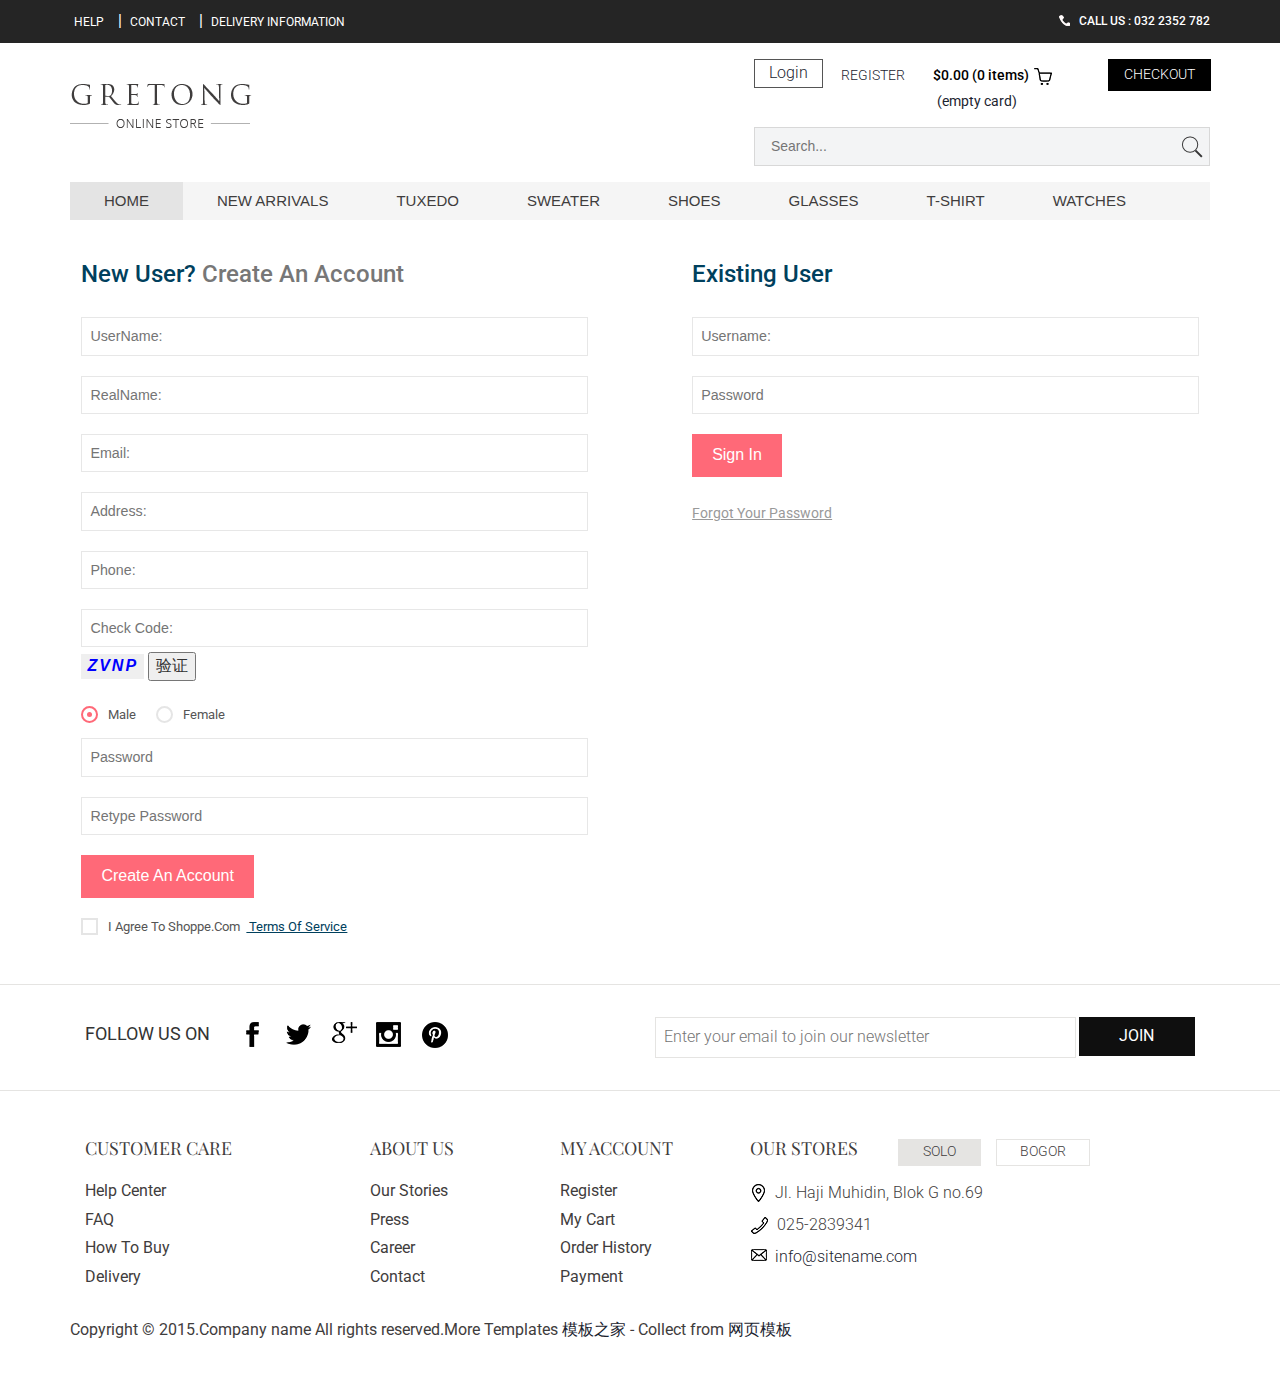
==== commit def49f29: "功能差购物车，订单，后台管理" ====
--- a/WebContent/register.html
+++ b/WebContent/register.html
@@ -21,6 +21,62 @@
 <script type="text/javascript" src="js/megamenu.js"></script>
 <script>$(document).ready(function(){$(".megamenu").megamenu();});</script>
 <script src="js/menu_jquery.js"></script>
+
+<!-- 验证码 -->
+<style type="text/css">
+	 #code{  
+                font-family:Arial;  
+                font-style:italic;  
+                font-weight:bold;  
+                border:0;  
+                letter-spacing:2px;  
+                color:blue;  
+                margin-top:5px;
+            }
+</style>
+<script>
+//设置一个全局的变量，便于保存验证码
+var code;
+function createCode(){
+    //首先默认code为空字符串
+    code = '';
+    //设置长度，这里看需求，我这里设置了4
+    var codeLength = 4;
+    var codeV = document.getElementById('code');
+    //设置随机字符
+    var random = new Array(0,1,2,3,4,5,6,7,8,9,'A','B','C','D','E','F','G','H','I','J','K','L','M','N','O','P','Q','R', 'S','T','U','V','W','X','Y','Z');
+    //循环codeLength 我设置的4就是循环4次
+    for(var i = 0; i < codeLength; i++){
+        //设置随机数范围,这设置为0 ~ 36
+         var index = Math.floor(Math.random()*36);
+         //字符串拼接 将每次随机的字符 进行拼接
+         code += random[index]; 
+    }
+    //将拼接好的字符串赋值给展示的Value
+    codeV.value = code;
+}
+
+//下面就是判断是否== 的代码，无需解释
+function validate(){
+    var oValue = document.getElementById('inputCheckCode').value.toUpperCase();
+    if(oValue ==0){
+        alert('请输入验证码');
+    }else if(oValue != code){
+        alert('验证码不正确，请重新输入');
+        oValue = ' ';
+        createCode();
+    }else{
+        window.open('http://www.baidu.com','_self');
+    }
+}
+
+//设置此处的原因是每次进入界面展示一个随机的验证码，不设置则为空
+window.onload = function (){
+
+    createCode();
+}
+</script>
+
 </head>
 <body>
 <!-- header_top -->
@@ -69,7 +125,8 @@
 						                    <input type="submit" id="login" value="Sign in">
 						                	<label for="checkbox"><input type="checkbox" id="checkbox"> <i>Remember me</i></label>
 						            	</fieldset>
-						            <span><a href="#">Forgot your password?</a></span>
+						            <span><a href="#">Forgot your password?</a></span><br/>
+						            
 								</form>
 							</div>
 						</div>
@@ -799,23 +856,40 @@
 		})();
 		</script>
 		 <div class="registration_form">
-		 <!-- Form -->
-			<form id="registration_form" action="contact.php" method="post">
+		 <!-- Form registerServlet采用ajax-->
+			<form id="registration_form" method="post">
 				<div>
 					<label>
-						<input placeholder="first name:" type="text" tabindex="1" required autofocus>
+						<input placeholder="userName:" type="text" tabindex="1" name="userName" required autofocus>
 					</label>
 				</div>
 				<div>
 					<label>
-						<input placeholder="last name:" type="text" tabindex="2" required autofocus>
+						<input placeholder="realName:" type="text" tabindex="2" name="realName" required autofocus>
 					</label>
 				</div>
 				<div>
 					<label>
-						<input placeholder="email address:" type="email" tabindex="3" required>
+						<input placeholder="email:" type="email" tabindex="3" name="email" required>
 					</label>
 				</div>
+				<div>
+					<label>
+						<input placeholder="address:" type="text" tabindex="6" name="address" required>
+					</label>
+				</div>
+				<div>
+					<label>
+						<input placeholder="phone:" type="text" tabindex="7" name="phone" required>
+					</label>
+				</div>
+				<!-- 实现验证码的功能 -->
+				
+				<div>  
+        			<input type = "text" id = "inputCheckCode" placeholder="check code:"/>  
+        			<input type = "button" id="code" onclick="createCode()"/>  
+        			<input type = "button" value = "验证" onclick = "validate()" style="margin-top:5px;"/>  
+    			</div> 
 				<div class="sky-form">
 					<div class="sky_form1">
 						<ul>
@@ -827,12 +901,12 @@
 				</div>
 				<div>
 					<label>
-						<input placeholder="password" type="password" tabindex="4" required>
+						<input placeholder="password" type="password" tabindex="4" name="password" required>
 					</label>
 				</div>						
 				<div>
 					<label>
-						<input placeholder="retype password" type="password" tabindex="4" required>
+						<input placeholder="retype password" type="password" tabindex="5" required>
 					</label>
 				</div>	
 				<div>
@@ -849,19 +923,19 @@
 		<h2>existing user</h2>
 		 <div class="registration_form">
 		 <!-- Form -->
-			<form id="registration_form" action="contact.php" method="post">
+			<form id="login_form" method="post">
 				<div>
 					<label>
-						<input placeholder="email:" type="email" tabindex="3" required>
+						<input placeholder="username:" type="text" tabindex="3" name="login-uname" id="login-uname" required>
 					</label>
 				</div>
 				<div>
 					<label>
-						<input placeholder="password" type="password" tabindex="4" required>
+						<input placeholder="password" type="password" tabindex="4" name="login-upass" id="login-uname" required>
 					</label>
 				</div>						
 				<div>
-					<input type="submit" value="sign in" id="register-submit">
+					<input type="submit" value="sign in" id="login-submit">
 				</div>
 				<div class="forget">
 					<a href="#">forgot your password</a>
@@ -963,4 +1037,64 @@
 	</div>
 </div>
 </body>
+<script type="text/javascript">
+$(function(){
+	
+	$("#register-submit").click(function(){
+		$.ajax({
+			url:"ruserServlet",
+			data:{"userName":userName,
+				"realName":realName,
+				"email":email,
+				"address":address,
+				"phone":phone,
+				"password":password,
+				"oper":"register"},
+			dataType:"json",
+			type:"POST",
+			success:function(data){
+				//console.log(data);
+				if(data.status=="1"){
+					toastr.success("注册成功","用户注册");
+					$("#login-uname").val(data.uname);
+					$("#login-upass").val(data.upass);
+				}
+				else{
+					toastr.error("注册失败","用户注册");
+				}
+			},
+			error:function(){
+				toastr.error("网络错误","用户注册");
+			}
+		}); 
+	});
+	
+	$("#login-submit").click(function(){
+		$.ajax({
+			url:"userServlet",
+			data:{"username":login-uname,
+				"password":login-upass,
+				"checkbox":"false",  //checkbox 表是否写入cookie
+				"oper":"login"},
+			dataType:"json",
+			type:"POST",
+			success:function(data){
+				//console.log(data);
+				if(data.status=="1"){
+					toastr.success("登录成功","用户登录");
+					window.location.href="index.jsp";//不用传数据，那边自动判断session
+				}
+				else{
+					toastr.error("登录失败","用户登录");
+				}
+			},
+			error:function(){
+				
+				toastr.error("网络错误","用户登录");
+			}
+		}); 
+	});
+});
+
+</script>
 </html>--- a/WebContent/css/style.css
+++ b/WebContent/css/style.css
@@ -183,7 +183,7 @@
 	font-weight:600;
 	color:#9C9C9C;
 	display:inline-block;
-	margin-right:6em;
+	margin-right:2em;
 }
 a.cpns{
 	background:#ff6978;
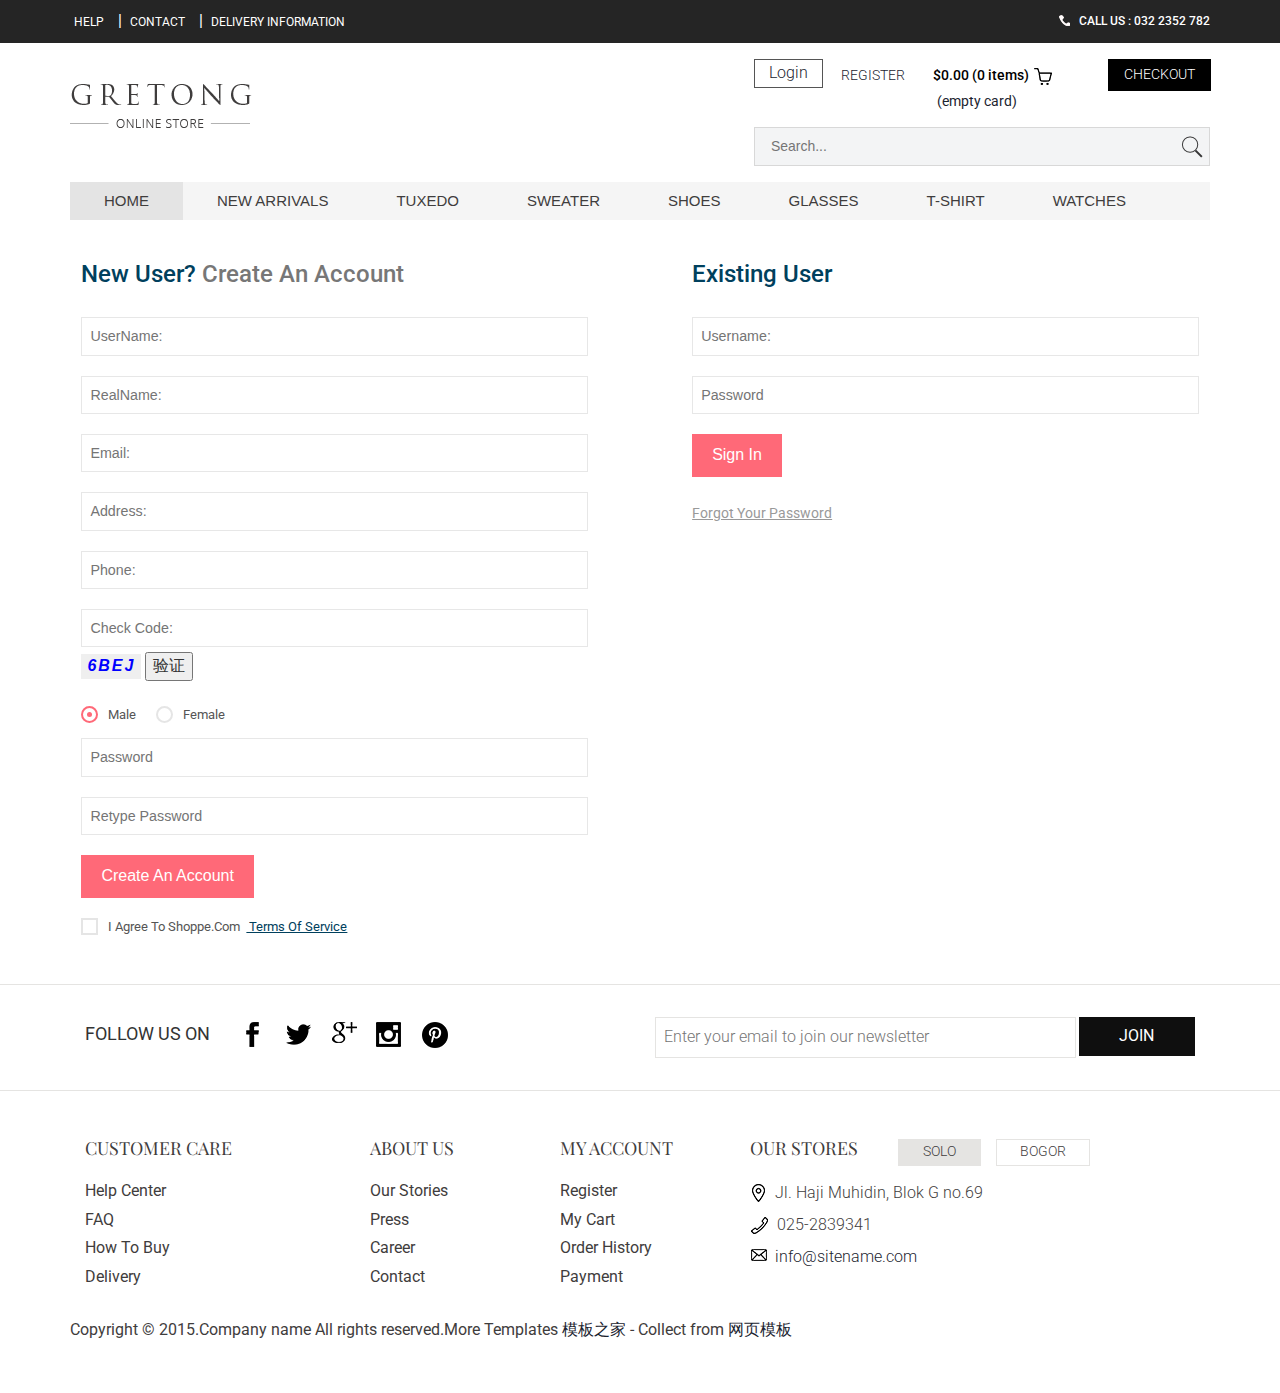
==== commit 4d93e2d6: "网上商城（主营西装礼服）" ====
--- a/WebContent/register.html
+++ b/WebContent/register.html
@@ -857,7 +857,7 @@
 		</script>
 		 <div class="registration_form">
 		 <!-- Form registerServlet采用ajax-->
-			<form id="registration_form" method="post">
+			<form id="registration_form" method="post" action="userServlet?oper=register">
 				<div>
 					<label>
 						<input placeholder="userName:" type="text" tabindex="1" name="userName" required autofocus>
@@ -1042,7 +1042,7 @@
 	
 	$("#register-submit").click(function(){
 		$.ajax({
-			url:"ruserServlet",
+			url:"userServlet",
 			data:{"userName":userName,
 				"realName":realName,
 				"email":email,
@@ -1055,7 +1055,7 @@
 			success:function(data){
 				//console.log(data);
 				if(data.status=="1"){
-					toastr.success("注册成功","用户注册");
+					toastr.success("注册成功，激活邮件已发送，请注意查收","用户注册");
 					$("#login-uname").val(data.uname);
 					$("#login-upass").val(data.upass);
 				}
